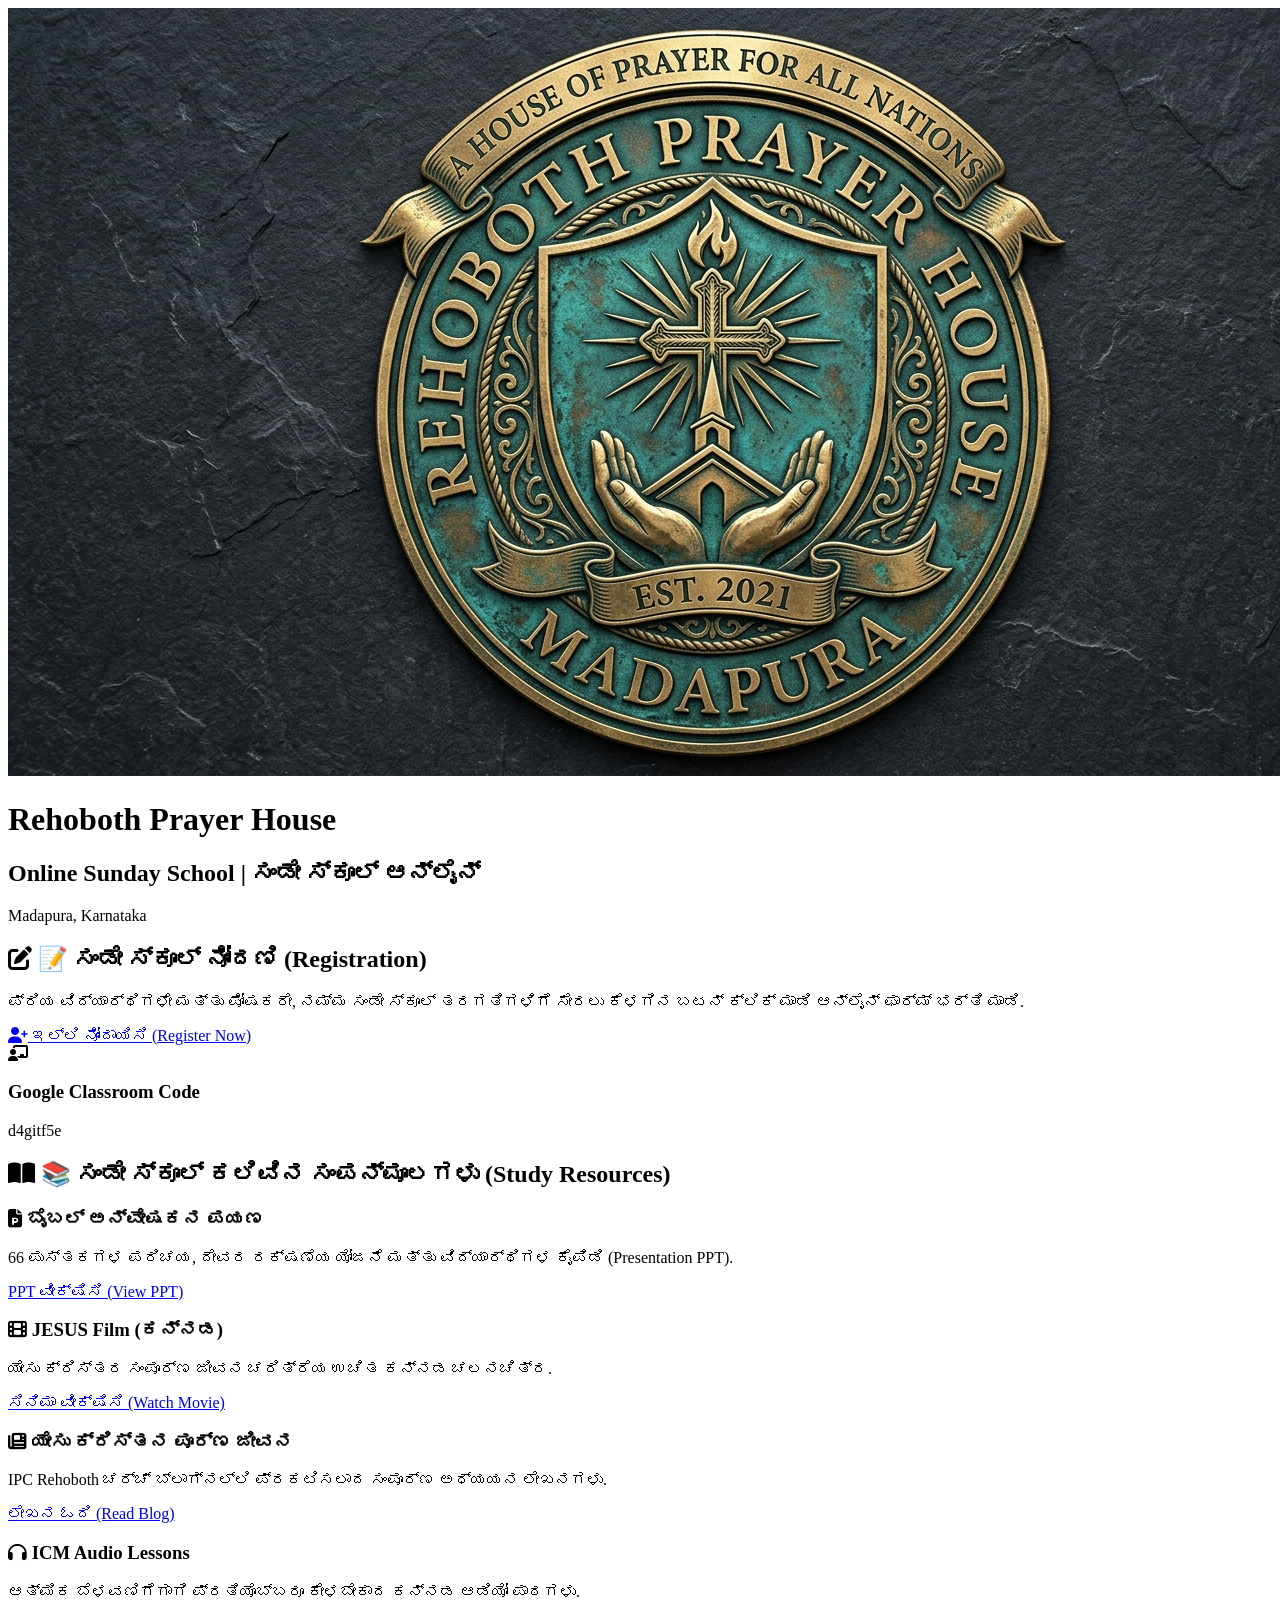
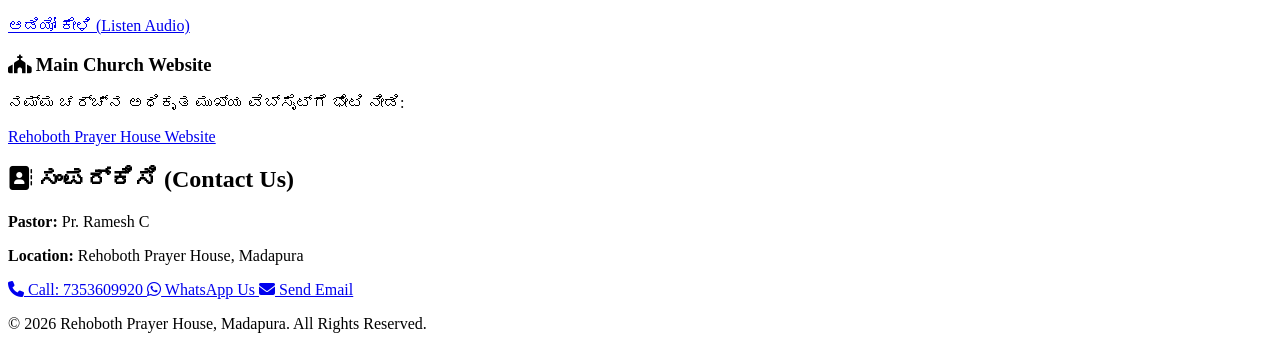
==== index.html @ e49b6c59 "Add initial HTML structure for Sunday School page" ====
<!DOCTYPE html>
<html lang="kn">
<head>
    <meta charset="UTF-8">
    <meta name="viewport" content="width=device-width, initial-scale=1.0">
    <title>Sunday School - Rehoboth Prayer House</title>
    <link rel="stylesheet" href="style.css">
    <link rel="stylesheet" href="https://cdnjs.cloudflare.com/ajax/libs/font-awesome/6.4.0/css/all.min.css">
</head>
<body>

    <header>
        <div class="header-container">
            <!-- Logo Section -->
            <img src="logo.jpg" alt="Rehoboth Prayer House Logo" class="church-logo">
            <div class="header-text">
                <h1>Rehoboth Prayer House</h1>
                <h2>Online Sunday School | ಸಂಡೇ ಸ್ಕೂಲ್ ಆನ್‌ಲೈನ್</h2>
                <p>Madapura, Karnataka</p>
            </div>
        </div>
    </header>

    <div class="container">
        <!-- Registration Banner -->
        <section class="card registration-card">
            <h2><i class="fa-solid fa-pen-to-square"></i> 📝 ಸಂಡೇ ಸ್ಕೂಲ್ ನೋಂದಣಿ (Registration)</h2>
            <p>ಪ್ರಿಯ ವಿದ್ಯಾರ್ಥಿಗಳೇ ಮತ್ತು ಪೋಷಕರೇ, ನಮ್ಮ ಸಂಡೇ ಸ್ಕೂಲ್ ತರಗತಿಗಳಿಗೆ ಸೇರಲು ಕೆಳಗಿನ ಬಟನ್ ಕ್ಲಿಕ್ ಮಾಡಿ ಆನ್‌ಲೈನ್ ಫಾರ್ಮ್ ಭರ್ತಿ ಮಾಡಿ.</p>
            <a href="https://docs.google.com/forms/d/e/1FAIpQLSd1QuwCNY2MF_fFms0u-FgnDulqkdijVAHPLi20Cj7-AmVXNw/viewform" target="_blank" class="btn btn-register">
                <i class="fa-solid fa-user-plus"></i> ಇಲ್ಲಿ ನೋಂದಾಯಿಸಿ (Register Now)
            </a>
        </section>

        <!-- Google Classroom Highlight -->
        <div class="classroom-box">
            <i class="fa-solid fa-chalkboard-user"></i>
            <div>
                <h3>Google Classroom Code</h3>
                <span class="code-badge">d4gitf5e</span>
            </div>
        </div>

        <!-- Resources Section -->
        <section class="card">
            <h2><i class="fa-solid fa-book-open"></i> 📚 ಸಂಡೇ ಸ್ಕೂಲ್ ಕಲಿವಿನ ಸಂಪನ್ಮೂಲಗಳು (Study Resources)</h2>
            
            <div class="grid">
                <!-- Resource 1 -->
                <div class="resource-card">
                    <h3><i class="fa-solid fa-file-powerpoint"></i> ಬೈಬಲ್ ಅನ್ವೇಷಕನ ಪಯಣ</h3>
                    <p>66 ಪುಸ್ತಕಗಳ ಪರಿಚಯ, ದೇವರ ರಕ್ಷಣೆಯ ಯೋಜನೆ ಮತ್ತು ವಿದ್ಯಾರ್ಥಿಗಳ ಕೈಪಿಡಿ (Presentation PPT).</p>
                    <a href="https://docs.google.com/presentation/d/10JPGheegR0k18oVA-0c4EwrY0awJ6tVS/edit?slide=id.p1#slide=id.p1" target="_blank" class="btn btn-link">
                        PPT ವೀಕ್ಷಿಸಿ (View PPT)
                    </a>
                </div>

                <!-- Resource 2 -->
                <div class="resource-card">
                    <h3><i class="fa-solid fa-film"></i> JESUS Film (ಕನ್ನಡ)</h3>
                    <p>ಯೇಸು ಕ್ರಿಸ್ತರ ಸಂಪೂರ್ಣ ಜೀವನ ಚರಿತ್ರೆಯ ಉಚಿತ ಕನ್ನಡ ಚಲನಚಿತ್ರ.</p>
                    <a href="https://www.jesusfilm.org/watch/jesus.html/kannada.html" target="_blank" class="btn btn-link">
                        ಸಿನಿಮಾ ವೀಕ್ಷಿಸಿ (Watch Movie)
                    </a>
                </div>

                <!-- Resource 3 -->
                <div class="resource-card">
                    <h3><i class="fa-solid fa-newspaper"></i> ಯೇಸು ಕ್ರಿಸ್ತನ ಪೂರ್ಣ ಜೀವನ</h3>
                    <p>IPC Rehoboth ಚರ್ಚ್ ಬ್ಲಾಗ್‌ನಲ್ಲಿ ಪ್ರಕಟಿಸಲಾದ ಸಂಪೂರ್ಣ ಅಧ್ಯಯನ ಲೇಖನಗಳು.</p>
                    <a href="https://ipcrehobothmadapura.blogspot.com/2026/08/blog-post.html" target="_blank" class="btn btn-link">
                        ಲೇಖನ ಓದಿ (Read Blog)
                    </a>
                </div>

                <!-- Resource 4 -->
                <div class="resource-card">
                    <h3><i class="fa-solid fa-headphones"></i> ICM Audio Lessons</h3>
                    <p>ಆತ್ಮಿಕ ಬೆಳವಣಿಗೆಗಾಗಿ ಪ್ರತಿಯೊಬ್ಬರೂ ಕೇಳಬೇಕಾದ ಕನ್ನಡ ಆಡಿಯೋ ಪಾಠಗಳು.</p>
                    <a href="https://foundations.icm.org/kannada-audio-lessons/" target="_blank" class="btn btn-link">
                        ಆಡಿಯೋ ಕೇಳಿ (Listen Audio)
                    </a>
                </div>
            </div>
        </section>

        <!-- Main Church Website Link Section -->
        <section class="card text-center">
            <h3><i class="fa-solid fa-church"></i> Main Church Website</h3>
            <p>ನಮ್ಮ ಚರ್ಚ್‌ನ ಅಧಿಕೃತ ಮುಖ್ಯ ವೆಬ್‌ಸೈಟ್‌ಗೆ ಭೇಟಿ ನೀಡಿ:</p>
            <a href="https://rehobothph.github.io/rehoboth-prayer-house/" target="_blank" class="btn btn-church">
                Rehoboth Prayer House Website
            </a>
        </section>

        <!-- Contact Section -->
        <section class="card contact-card">
            <h2><i class="fa-solid fa-address-book"></i> ಸಂಪರ್ಕಿಸಿ (Contact Us)</h2>
            <p><strong>Pastor:</strong> Pr. Ramesh C</p>
            <p><strong>Location:</strong> Rehoboth Prayer House, Madapura</p>
            
            <div class="contact-buttons">
                <a href="tel:+917353609920" class="btn btn-contact call-btn">
                    <i class="fa-solid fa-phone"></i> Call: 7353609920
                </a>
                <a href="https://wa.me/917353609920" target="_blank" class="btn btn-contact wa-btn">
                    <i class="fa-brands fa-whatsapp"></i> WhatsApp Us
                </a>
                <a href="mailto:rehobothprayerhouseofficial@gmail.com" class="btn btn-contact email-btn">
                    <i class="fa-solid fa-envelope"></i> Send Email
                </a>
            </div>
        </section>
    </div>

    <footer>
        <p>&copy; 2026 Rehoboth Prayer House, Madapura. All Rights Reserved.</p>
    </footer>

</body>
</html>
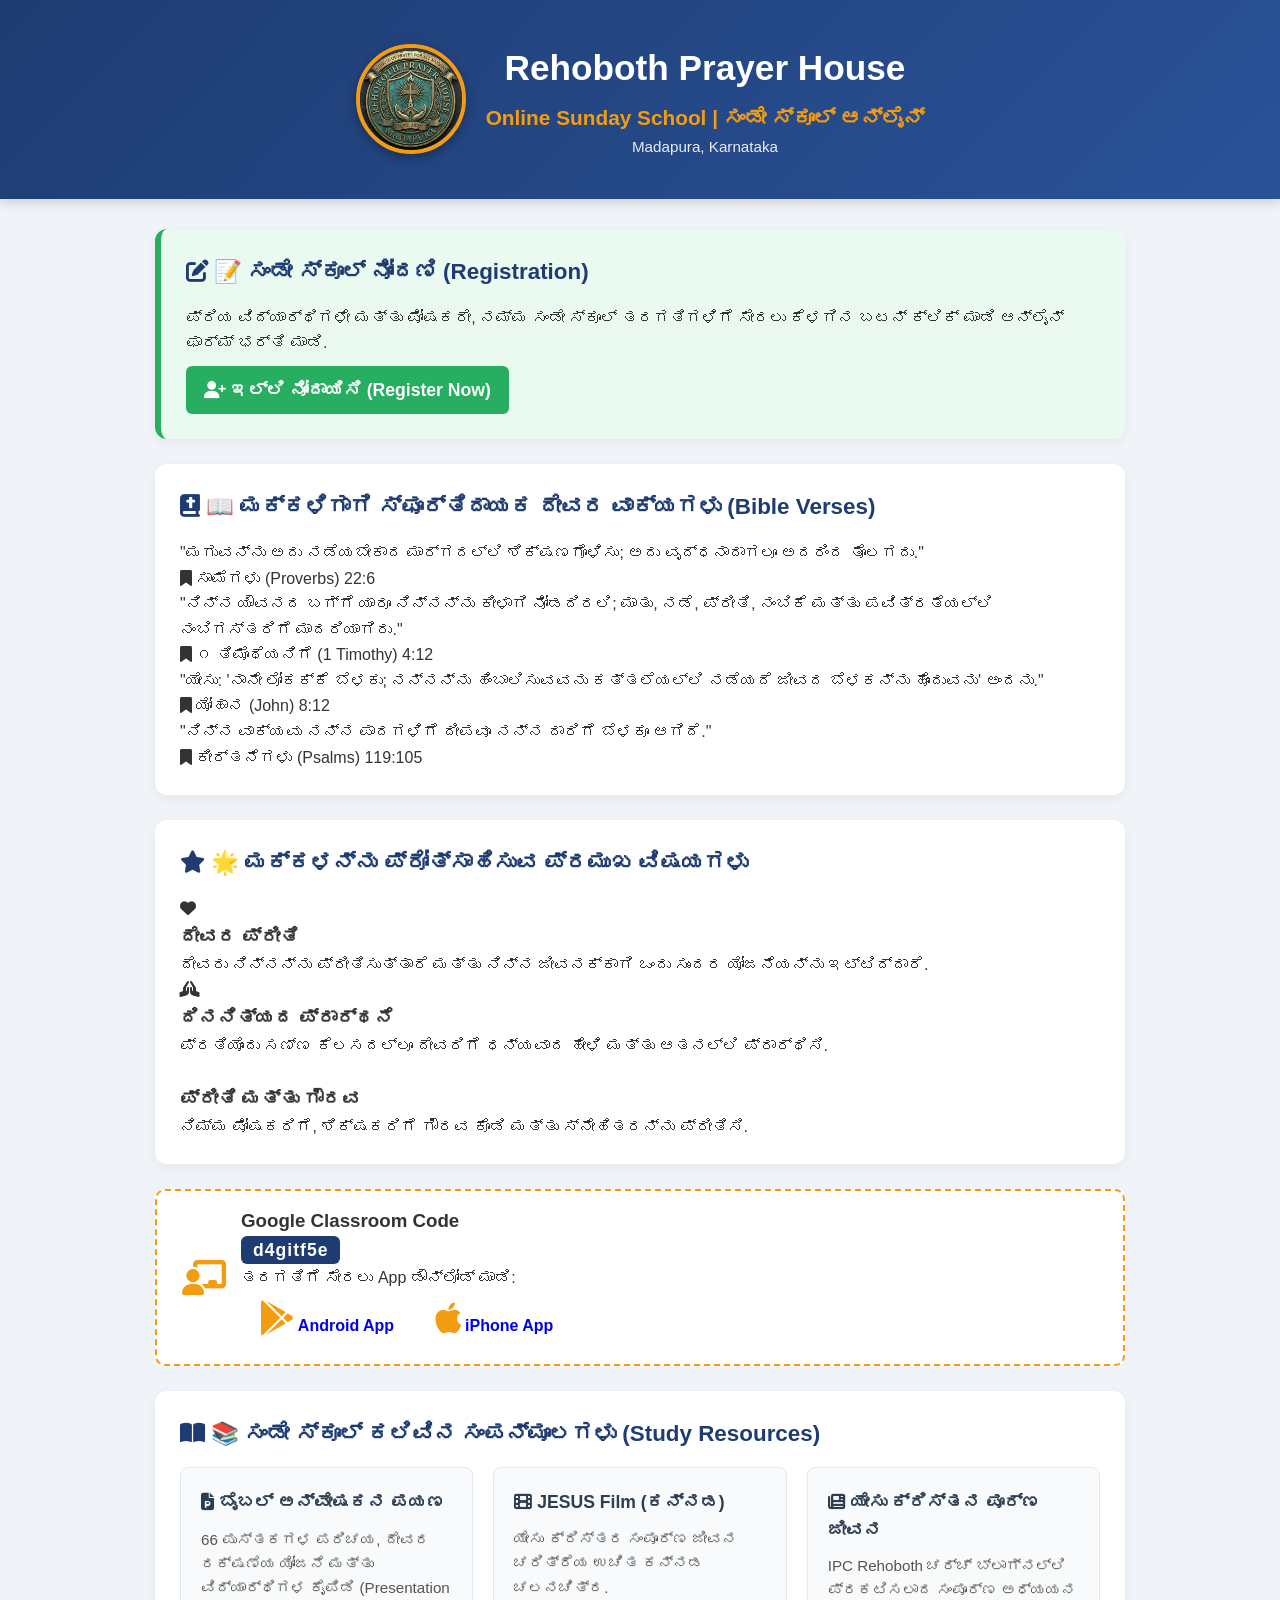
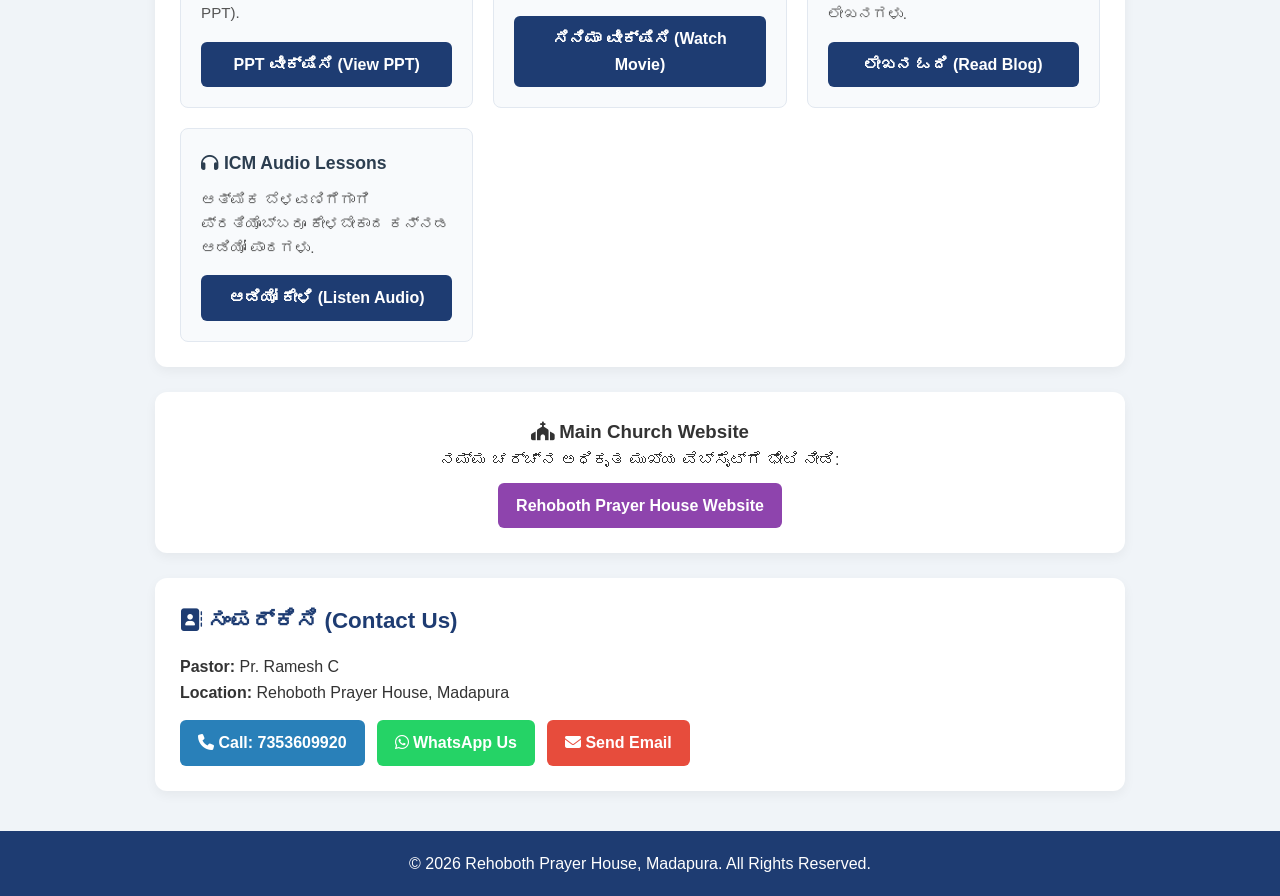
==== commit ad80ab00: "update" ====
--- a/index.html
+++ b/index.html
@@ -11,7 +11,6 @@
 
     <header>
         <div class="header-container">
-            <!-- Logo Section -->
             <img src="logo.jpg" alt="Rehoboth Prayer House Logo" class="church-logo">
             <div class="header-text">
                 <h1>Rehoboth Prayer House</h1>
@@ -22,7 +21,6 @@
     </header>
 
     <div class="container">
-        <!-- Registration Banner -->
         <section class="card registration-card">
             <h2><i class="fa-solid fa-pen-to-square"></i> 📝 ಸಂಡೇ ಸ್ಕೂಲ್ ನೋಂದಣಿ (Registration)</h2>
             <p>ಪ್ರಿಯ ವಿದ್ಯಾರ್ಥಿಗಳೇ ಮತ್ತು ಪೋಷಕರೇ, ನಮ್ಮ ಸಂಡೇ ಸ್ಕೂಲ್ ತರಗತಿಗಳಿಗೆ ಸೇರಲು ಕೆಳಗಿನ ಬಟನ್ ಕ್ಲಿಕ್ ಮಾಡಿ ಆನ್‌ಲೈನ್ ಫಾರ್ಮ್ ಭರ್ತಿ ಮಾಡಿ.</p>
@@ -31,21 +29,72 @@
             </a>
         </section>
 
-        <!-- Google Classroom Highlight -->
+        <section class="card verses-card">
+            <h2><i class="fa-solid fa-book-bible"></i> 📖 ಮಕ್ಕಳಿಗಾಗಿ ಸ್ಫೂರ್ತಿದಾಯಕ ದೇವರ ವಾಕ್ಯಗಳು (Bible Verses)</h2>
+            
+            <div class="verse-box">
+                <p class="verse-text">"ಮಗುವನ್ನು ಅದು ನಡೆಯಬೇಕಾದ ಮಾರ್ಗದಲ್ಲಿ ಶಿಕ್ಷಣಗೊಳಿಸು; ಅದು ವೃದ್ಧನಾದಾಗಲೂ ಅದರಿಂದ ತೊಲಗದು."</p>
+                <span class="verse-ref"><i class="fa-solid fa-bookmark"></i> ಸಾಮೆಗಳು (Proverbs) 22:6</span>
+            </div>
+
+            <div class="verse-box">
+                <p class="verse-text">"ನಿನ್ನ ಯೌವನದ ಬಗ್ಗೆ ಯಾರೂ ನಿನ್ನನ್ನು ಕೀಳಾಗಿ ನೋಡದಿರಲಿ; ಮಾತು, ನಡೆ, ಪ್ರೀತಿ, ನಂಬಿಕೆ ಮತ್ತು ಪವಿತ್ರತೆಯಲ್ಲಿ ನಂಬಿಗಸ್ತರಿಗೆ ಮಾದರಿಯಾಗಿರು."</p>
+                <span class="verse-ref"><i class="fa-solid fa-bookmark"></i> ೧ ತಿಮೊಥೆಯನಿಗೆ (1 Timothy) 4:12</span>
+            </div>
+
+            <div class="verse-box">
+                <p class="verse-text">"ಯೇಸು: 'ನಾನೇ ಲೋಕಕ್ಕೆ ಬೆಳಕು; ನನ್ನನ್ನು ಹಿಂಬಾಲಿಸುವವನು ಕತ್ತಲೆಯಲ್ಲಿ ನಡೆಯದೆ ಜೀವದ ಬೆಳಕನ್ನು ಹೊಂದುವನು' ಅಂದನು."</p>
+                <span class="verse-ref"><i class="fa-solid fa-bookmark"></i> ಯೋಹಾನ (John) 8:12</span>
+            </div>
+
+            <div class="verse-box">
+                <p class="verse-text">"ನಿನ್ನ ವಾಕ್ಯವು ನನ್ನ ಪಾದಗಳಿಗೆ ದೀಪವೂ ನನ್ನ ದಾರಿಗೆ ಬೆಳಕೂ ಆಗಿದೆ."</p>
+                <span class="verse-ref"><i class="fa-solid fa-bookmark"></i> ಕೀರ್ತನೆಗಳು (Psalms) 119:105</span>
+            </div>
+        </section>
+
+        <section class="card encouragement-card">
+            <h2><i class="fa-solid fa-star"></i> 🌟 ಮಕ್ಕಳನ್ನು ಪ್ರೋತ್ಸಾಹಿಸುವ ಪ್ರಮುಖ ವಿಷಯಗಳು</h2>
+            <div class="encouragement-grid">
+                <div class="enc-item">
+                    <i class="fa-solid fa-heart enc-icon"></i>
+                    <h3>ದೇವರ ಪ್ರೀತಿ</h3>
+                    <p>ದೇವರು ನಿನ್ನನ್ನು ಪ್ರೀತಿಸುತ್ತಾರೆ ಮತ್ತು ನಿನ್ನ ಜೀವನಕ್ಕಾಗಿ ಒಂದು ಸುಂದರ ಯೋಜನೆಯನ್ನು ಇಟ್ಟಿದ್ದಾರೆ.</p>
+                </div>
+                <div class="enc-item">
+                    <i class="fa-solid fa-hands-praying enc-icon"></i>
+                    <h3>ದಿನನಿತ್ಯದ ಪ್ರಾರ್ಥನೆ</h3>
+                    <p>ಪ್ರತಿಯೊಂದು ಸಣ್ಣ ಕೆಲಸದಲ್ಲೂ ದೇವರಿಗೆ ಧನ್ಯವಾದ ಹೇಳಿ ಮತ್ತು ಆತನಲ್ಲಿ ಪ್ರಾರ್ಥಿಸಿ.</p>
+                </div>
+                <div class="enc-item">
+                    <i class="fa-solid fa-people-respect enc-icon"></i>
+                    <h3>ಪ್ರೀತಿ ಮತ್ತು ಗೌರವ</h3>
+                    <p>ನಿಮ್ಮ ಪೋಷಕರಿಗೆ, ಶಿಕ್ಷಕರಿಗೆ ಗೌರವ ಕೊಡಿ ಮತ್ತು ಸ್ನೇಹಿತರನ್ನು ಪ್ರೀತಿಸಿ.</p>
+                </div>
+            </div>
+        </section>
+
         <div class="classroom-box">
-            <i class="fa-solid fa-chalkboard-user"></i>
-            <div>
+            <i class="fa-solid fa-chalkboard-user classroom-icon"></i>
+            <div class="classroom-details">
                 <h3>Google Classroom Code</h3>
                 <span class="code-badge">d4gitf5e</span>
+                <p class="app-download-text">ತರಗತಿಗೆ ಸೇರಲು App ಡೌನ್‌ಲೋಡ್ ಮಾಡಿ:</p>
+                <div class="app-buttons">
+                    <a href="https://play.google.com/store/apps/details?id=com.google.android.apps.classroom" target="_blank" class="btn btn-app android">
+                        <i class="fa-brands fa-google-play"></i> Android App
+                    </a>
+                    <a href="https://apps.apple.com/us/app/google-classroom/id924620788" target="_blank" class="btn btn-app ios">
+                        <i class="fa-brands fa-apple"></i> iPhone App
+                    </a>
+                </div>
             </div>
         </div>
 
-        <!-- Resources Section -->
         <section class="card">
             <h2><i class="fa-solid fa-book-open"></i> 📚 ಸಂಡೇ ಸ್ಕೂಲ್ ಕಲಿವಿನ ಸಂಪನ್ಮೂಲಗಳು (Study Resources)</h2>
             
             <div class="grid">
-                <!-- Resource 1 -->
                 <div class="resource-card">
                     <h3><i class="fa-solid fa-file-powerpoint"></i> ಬೈಬಲ್ ಅನ್ವೇಷಕನ ಪಯಣ</h3>
                     <p>66 ಪುಸ್ತಕಗಳ ಪರಿಚಯ, ದೇವರ ರಕ್ಷಣೆಯ ಯೋಜನೆ ಮತ್ತು ವಿದ್ಯಾರ್ಥಿಗಳ ಕೈಪಿಡಿ (Presentation PPT).</p>
@@ -54,7 +103,6 @@
                     </a>
                 </div>
 
-                <!-- Resource 2 -->
                 <div class="resource-card">
                     <h3><i class="fa-solid fa-film"></i> JESUS Film (ಕನ್ನಡ)</h3>
                     <p>ಯೇಸು ಕ್ರಿಸ್ತರ ಸಂಪೂರ್ಣ ಜೀವನ ಚರಿತ್ರೆಯ ಉಚಿತ ಕನ್ನಡ ಚಲನಚಿತ್ರ.</p>
@@ -63,7 +111,6 @@
                     </a>
                 </div>
 
-                <!-- Resource 3 -->
                 <div class="resource-card">
                     <h3><i class="fa-solid fa-newspaper"></i> ಯೇಸು ಕ್ರಿಸ್ತನ ಪೂರ್ಣ ಜೀವನ</h3>
                     <p>IPC Rehoboth ಚರ್ಚ್ ಬ್ಲಾಗ್‌ನಲ್ಲಿ ಪ್ರಕಟಿಸಲಾದ ಸಂಪೂರ್ಣ ಅಧ್ಯಯನ ಲೇಖನಗಳು.</p>
@@ -72,7 +119,6 @@
                     </a>
                 </div>
 
-                <!-- Resource 4 -->
                 <div class="resource-card">
                     <h3><i class="fa-solid fa-headphones"></i> ICM Audio Lessons</h3>
                     <p>ಆತ್ಮಿಕ ಬೆಳವಣಿಗೆಗಾಗಿ ಪ್ರತಿಯೊಬ್ಬರೂ ಕೇಳಬೇಕಾದ ಕನ್ನಡ ಆಡಿಯೋ ಪಾಠಗಳು.</p>
@@ -83,7 +129,6 @@
             </div>
         </section>
 
-        <!-- Main Church Website Link Section -->
         <section class="card text-center">
             <h3><i class="fa-solid fa-church"></i> Main Church Website</h3>
             <p>ನಮ್ಮ ಚರ್ಚ್‌ನ ಅಧಿಕೃತ ಮುಖ್ಯ ವೆಬ್‌ಸೈಟ್‌ಗೆ ಭೇಟಿ ನೀಡಿ:</p>
@@ -92,7 +137,6 @@
             </a>
         </section>
 
-        <!-- Contact Section -->
         <section class="card contact-card">
             <h2><i class="fa-solid fa-address-book"></i> ಸಂಪರ್ಕಿಸಿ (Contact Us)</h2>
             <p><strong>Pastor:</strong> Pr. Ramesh C</p>
--- a/style.css
+++ b/style.css
@@ -0,0 +1,215 @@
+* {
+    margin: 0;
+    padding: 0;
+    box-sizing: border-box;
+    font-family: 'Segoe UI', Tahoma, Geneva, Verdana, sans-serif;
+}
+
+body {
+    background-color: #f0f4f8;
+    color: #333;
+    line-height: 1.6;
+}
+
+/* Header & Logo Design */
+header {
+    background: linear-gradient(135deg, #1e3c72 0%, #2a5298 100%);
+    color: white;
+    padding: 2.5rem 1rem;
+    box-shadow: 0 4px 10px rgba(0,0,0,0.15);
+}
+
+.header-container {
+    max-width: 1000px;
+    margin: 0 auto;
+    display: flex;
+    align-items: center;
+    justify-content: center;
+    gap: 20px;
+    flex-wrap: wrap;
+    text-align: center;
+}
+
+.church-logo {
+    width: 110px;
+    height: 110px;
+    border-radius: 50%;
+    border: 4px solid #f39c12;
+    box-shadow: 0 4px 12px rgba(0,0,0,0.3);
+    object-fit: cover;
+    background-color: #fff;
+}
+
+.header-text h1 {
+    font-size: 2.2rem;
+    font-weight: 700;
+}
+
+.header-text h2 {
+    font-size: 1.3rem;
+    color: #f39c12;
+    margin-top: 5px;
+}
+
+.header-text p {
+    font-size: 0.95rem;
+    opacity: 0.9;
+}
+
+/* Container & Cards */
+.container {
+    max-width: 1000px;
+    margin: 30px auto;
+    padding: 0 15px;
+}
+
+.card {
+    background: white;
+    padding: 25px;
+    margin-bottom: 25px;
+    border-radius: 12px;
+    box-shadow: 0 4px 12px rgba(0,0,0,0.05);
+}
+
+.card h2 {
+    color: #1e3c72;
+    margin-bottom: 15px;
+    font-size: 1.4rem;
+}
+
+/* Registration Banner Card */
+.registration-card {
+    border-left: 6px solid #27ae60;
+    background: #eafaf1;
+}
+
+/* Google Classroom Box */
+.classroom-box {
+    background: #ffffff;
+    border: 2px dashed #f39c12;
+    padding: 15px 25px;
+    border-radius: 10px;
+    display: flex;
+    align-items: center;
+    gap: 15px;
+    margin-bottom: 25px;
+}
+
+.classroom-box i {
+    font-size: 2.2rem;
+    color: #f39c12;
+}
+
+.code-badge {
+    background: #1e3c72;
+    color: #fff;
+    padding: 4px 12px;
+    border-radius: 6px;
+    font-weight: bold;
+    font-size: 1.1rem;
+    letter-spacing: 1px;
+}
+
+/* Resources Grid */
+.grid {
+    display: grid;
+    grid-template-columns: repeat(auto-fit, minmax(280px, 1fr));
+    gap: 20px;
+    margin-top: 15px;
+}
+
+.resource-card {
+    background: #f8fafc;
+    border: 1px solid #e2e8f0;
+    border-radius: 8px;
+    padding: 20px;
+    display: flex;
+    flex-direction: column;
+    justify-content: space-between;
+}
+
+.resource-card h3 {
+    color: #2c3e50;
+    font-size: 1.1rem;
+    margin-bottom: 10px;
+}
+
+.resource-card p {
+    font-size: 0.95rem;
+    color: #555;
+    margin-bottom: 15px;
+}
+
+/* Buttons */
+.btn {
+    display: inline-block;
+    padding: 10px 18px;
+    border-radius: 6px;
+    text-decoration: none;
+    font-weight: 600;
+    text-align: center;
+    transition: all 0.3s ease;
+}
+
+.btn-register {
+    background-color: #27ae60;
+    color: white;
+    font-size: 1.1rem;
+    margin-top: 10px;
+}
+
+.btn-register:hover {
+    background-color: #219150;
+}
+
+.btn-link {
+    background-color: #1e3c72;
+    color: white;
+}
+
+.btn-link:hover {
+    background-color: #f39c12;
+}
+
+.btn-church {
+    background-color: #8e44ad;
+    color: white;
+    margin-top: 10px;
+}
+
+.btn-church:hover {
+    background-color: #732d91;
+}
+
+/* Contact Section */
+.contact-buttons {
+    display: flex;
+    flex-wrap: wrap;
+    gap: 12px;
+    margin-top: 15px;
+}
+
+.btn-contact {
+    color: white;
+}
+
+.call-btn { background-color: #2980b9; }
+.wa-btn { background-color: #25d366; }
+.email-btn { background-color: #e74c3c; }
+
+.btn-contact:hover {
+    opacity: 0.9;
+}
+
+.text-center {
+    text-align: center;
+}
+
+/* Footer */
+footer {
+    text-align: center;
+    padding: 20px;
+    background-color: #1e3c72;
+    color: white;
+    margin-top: 40px;
+}
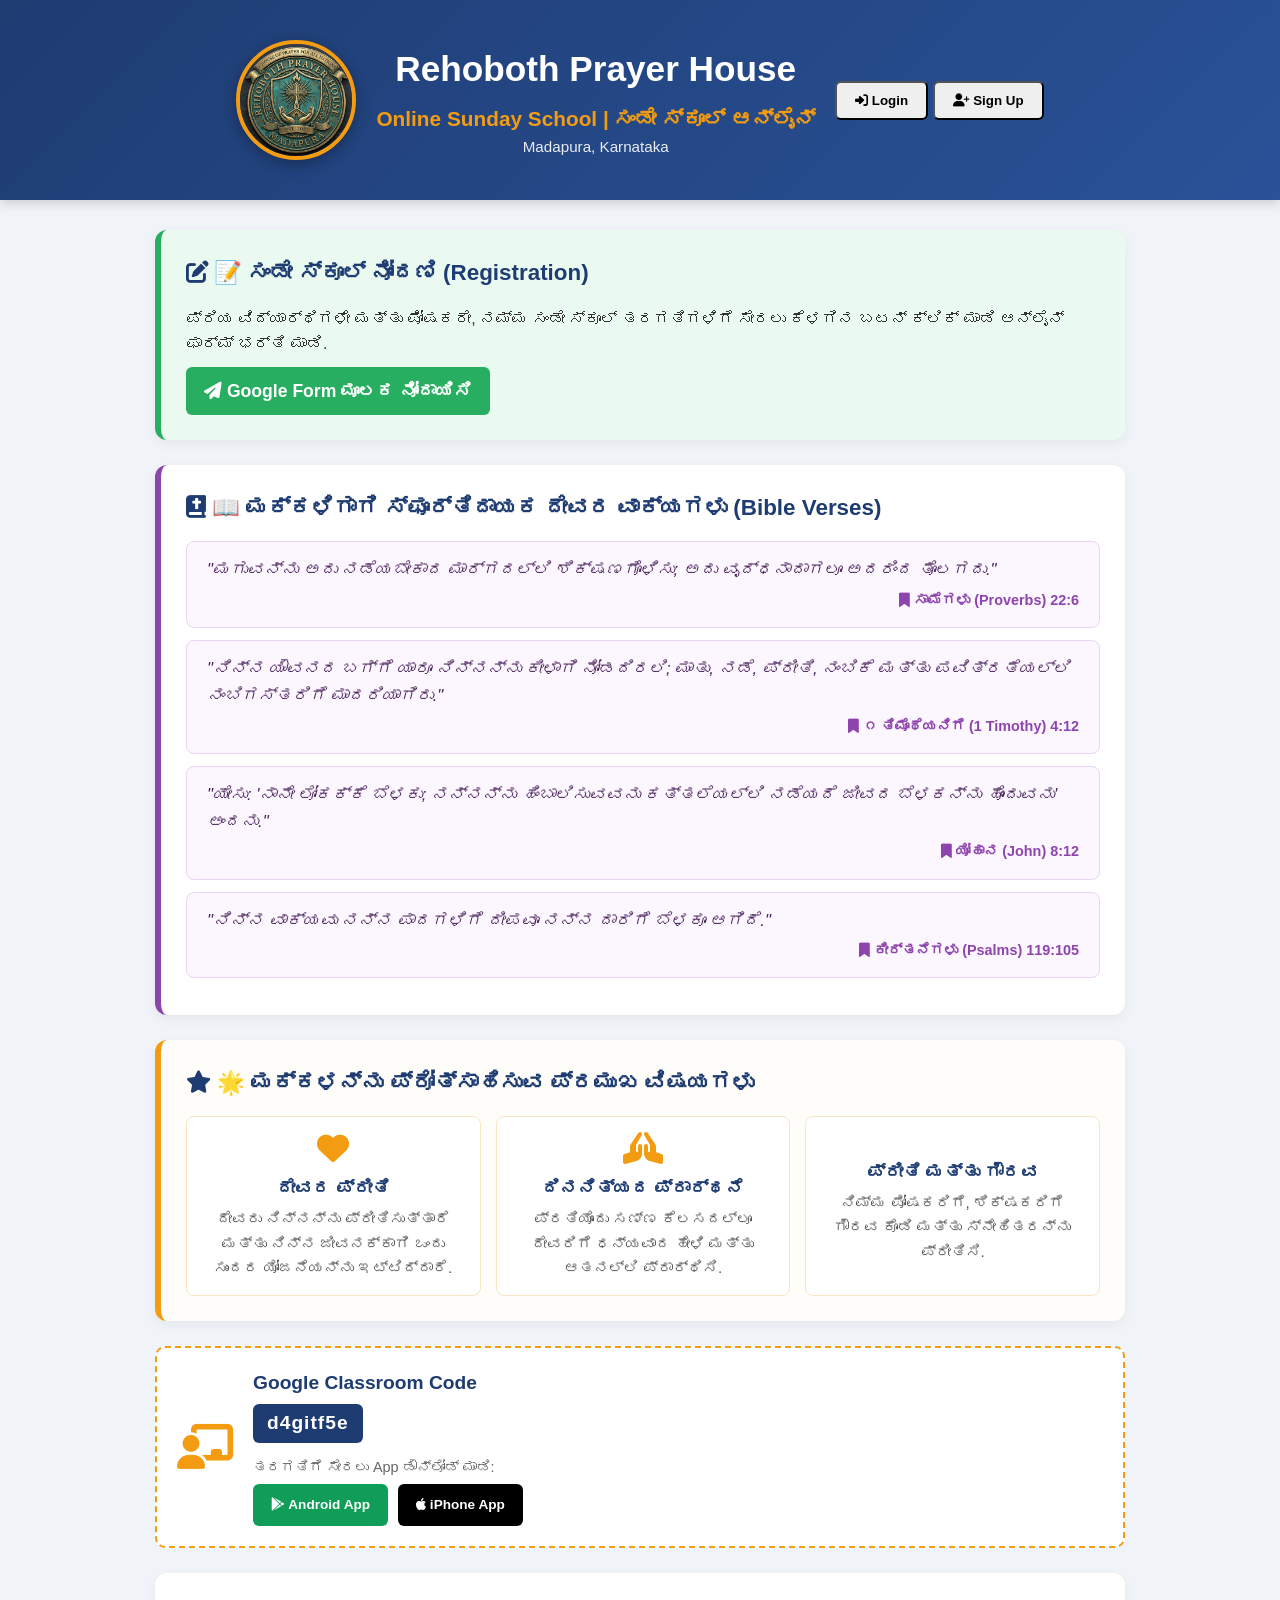
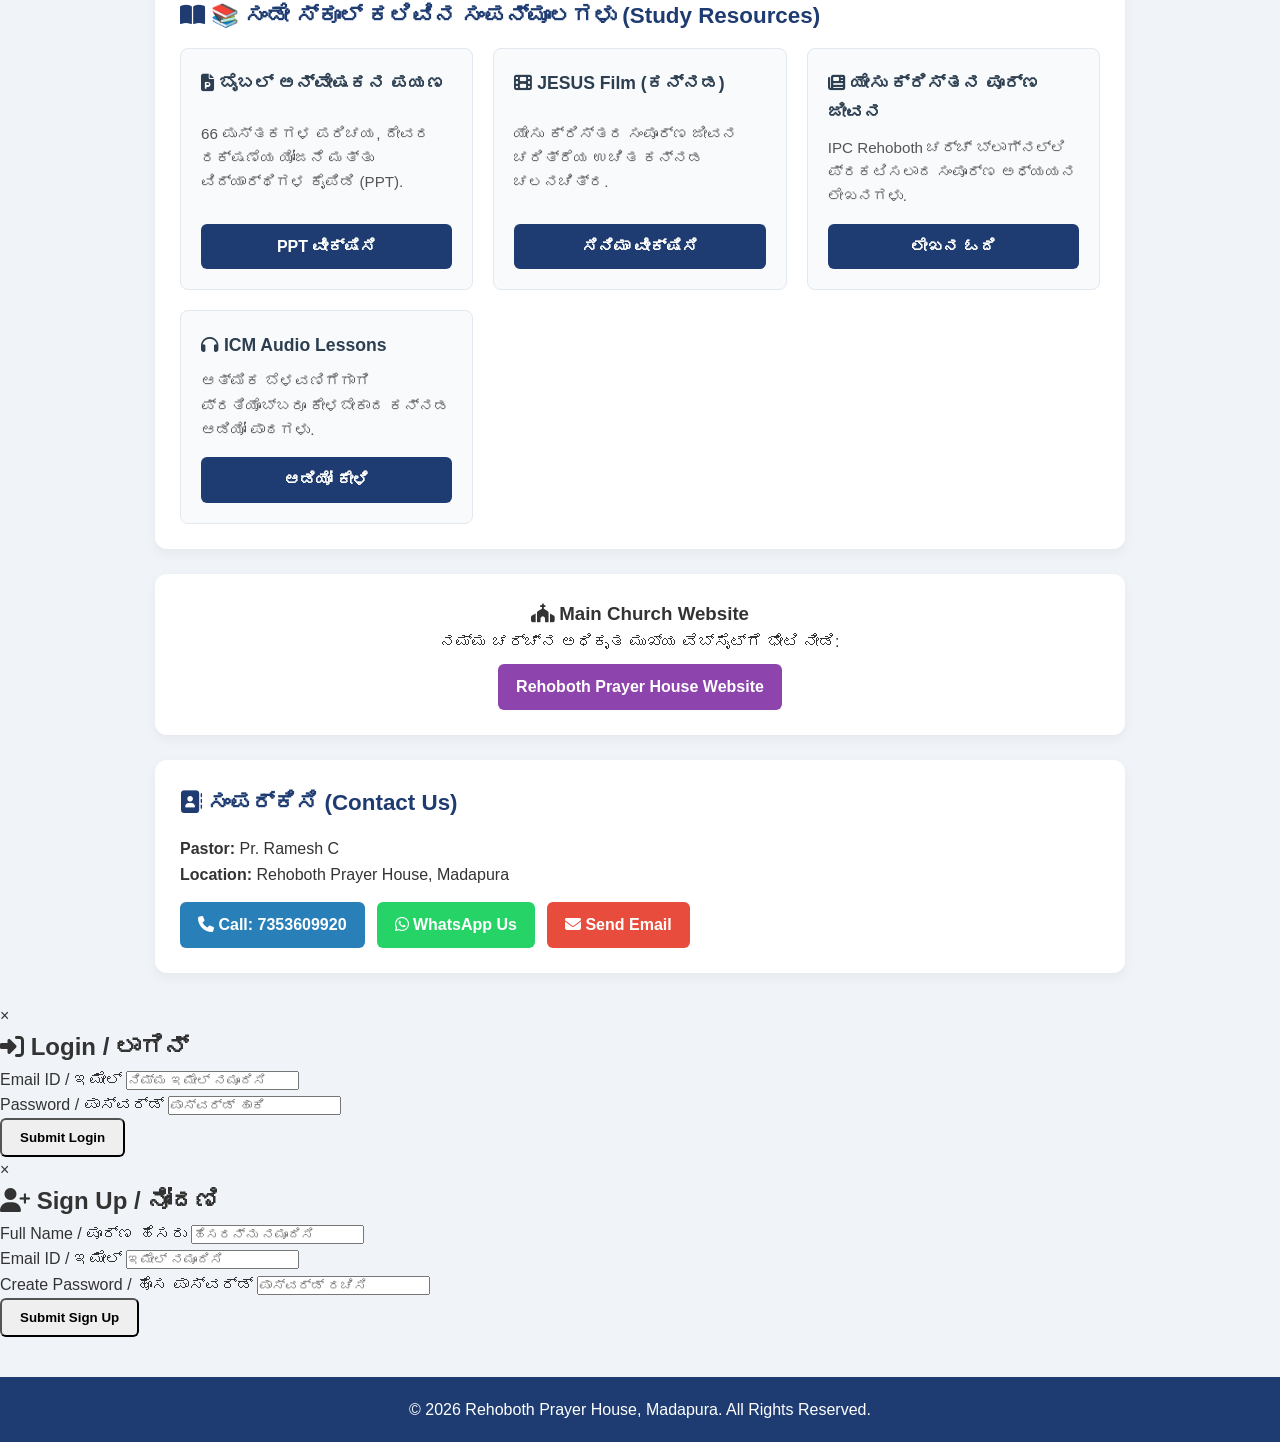
==== commit 2cdc60a3: "update" ====
--- a/index.html
+++ b/index.html
@@ -17,18 +17,25 @@
                 <h2>Online Sunday School | ಸಂಡೇ ಸ್ಕೂಲ್ ಆನ್‌ಲೈನ್</h2>
                 <p>Madapura, Karnataka</p>
             </div>
+            <!-- Auth Buttons -->
+            <div class="auth-buttons">
+                <button class="btn btn-login" onclick="openModal('loginModal')"><i class="fa-solid fa-right-to-bracket"></i> Login</button>
+                <button class="btn btn-signup" onclick="openModal('signupModal')"><i class="fa-solid fa-user-plus"></i> Sign Up</button>
+            </div>
         </div>
     </header>
 
     <div class="container">
+        <!-- Registration Banner -->
         <section class="card registration-card">
             <h2><i class="fa-solid fa-pen-to-square"></i> 📝 ಸಂಡೇ ಸ್ಕೂಲ್ ನೋಂದಣಿ (Registration)</h2>
             <p>ಪ್ರಿಯ ವಿದ್ಯಾರ್ಥಿಗಳೇ ಮತ್ತು ಪೋಷಕರೇ, ನಮ್ಮ ಸಂಡೇ ಸ್ಕೂಲ್ ತರಗತಿಗಳಿಗೆ ಸೇರಲು ಕೆಳಗಿನ ಬಟನ್ ಕ್ಲಿಕ್ ಮಾಡಿ ಆನ್‌ಲೈನ್ ಫಾರ್ಮ್ ಭರ್ತಿ ಮಾಡಿ.</p>
             <a href="https://docs.google.com/forms/d/e/1FAIpQLSd1QuwCNY2MF_fFms0u-FgnDulqkdijVAHPLi20Cj7-AmVXNw/viewform" target="_blank" class="btn btn-register">
-                <i class="fa-solid fa-user-plus"></i> ಇಲ್ಲಿ ನೋಂದಾಯಿಸಿ (Register Now)
+                <i class="fa-solid fa-paper-plane"></i> Google Form ಮೂಲಕ ನೋಂದಾಯಿಸಿ
             </a>
         </section>
 
+        <!-- Bible Verses Section for Kids -->
         <section class="card verses-card">
             <h2><i class="fa-solid fa-book-bible"></i> 📖 ಮಕ್ಕಳಿಗಾಗಿ ಸ್ಫೂರ್ತಿದಾಯಕ ದೇವರ ವಾಕ್ಯಗಳು (Bible Verses)</h2>
             
@@ -53,6 +60,7 @@
             </div>
         </section>
 
+        <!-- Encouraging Words Section -->
         <section class="card encouragement-card">
             <h2><i class="fa-solid fa-star"></i> 🌟 ಮಕ್ಕಳನ್ನು ಪ್ರೋತ್ಸಾಹಿಸುವ ಪ್ರಮುಖ ವಿಷಯಗಳು</h2>
             <div class="encouragement-grid">
@@ -74,6 +82,7 @@
             </div>
         </section>
 
+        <!-- Google Classroom Box -->
         <div class="classroom-box">
             <i class="fa-solid fa-chalkboard-user classroom-icon"></i>
             <div class="classroom-details">
@@ -91,44 +100,34 @@
             </div>
         </div>
 
+        <!-- Resources Section -->
         <section class="card">
             <h2><i class="fa-solid fa-book-open"></i> 📚 ಸಂಡೇ ಸ್ಕೂಲ್ ಕಲಿವಿನ ಸಂಪನ್ಮೂಲಗಳು (Study Resources)</h2>
-            
             <div class="grid">
                 <div class="resource-card">
                     <h3><i class="fa-solid fa-file-powerpoint"></i> ಬೈಬಲ್ ಅನ್ವೇಷಕನ ಪಯಣ</h3>
-                    <p>66 ಪುಸ್ತಕಗಳ ಪರಿಚಯ, ದೇವರ ರಕ್ಷಣೆಯ ಯೋಜನೆ ಮತ್ತು ವಿದ್ಯಾರ್ಥಿಗಳ ಕೈಪಿಡಿ (Presentation PPT).</p>
-                    <a href="https://docs.google.com/presentation/d/10JPGheegR0k18oVA-0c4EwrY0awJ6tVS/edit?slide=id.p1#slide=id.p1" target="_blank" class="btn btn-link">
-                        PPT ವೀಕ್ಷಿಸಿ (View PPT)
-                    </a>
-                </div>
-
+                    <p>66 ಪುಸ್ತಕಗಳ ಪರಿಚಯ, ದೇವರ ರಕ್ಷಣೆಯ ಯೋಜನೆ ಮತ್ತು ವಿದ್ಯಾರ್ಥಿಗಳ ಕೈಪಿಡಿ (PPT).</p>
+                    <a href="https://docs.google.com/presentation/d/10JPGheegR0k18oVA-0c4EwrY0awJ6tVS/edit?slide=id.p1#slide=id.p1" target="_blank" class="btn btn-link">PPT ವೀಕ್ಷಿಸಿ</a>
+                </div>
                 <div class="resource-card">
                     <h3><i class="fa-solid fa-film"></i> JESUS Film (ಕನ್ನಡ)</h3>
                     <p>ಯೇಸು ಕ್ರಿಸ್ತರ ಸಂಪೂರ್ಣ ಜೀವನ ಚರಿತ್ರೆಯ ಉಚಿತ ಕನ್ನಡ ಚಲನಚಿತ್ರ.</p>
-                    <a href="https://www.jesusfilm.org/watch/jesus.html/kannada.html" target="_blank" class="btn btn-link">
-                        ಸಿನಿಮಾ ವೀಕ್ಷಿಸಿ (Watch Movie)
-                    </a>
-                </div>
-
+                    <a href="https://www.jesusfilm.org/watch/jesus.html/kannada.html" target="_blank" class="btn btn-link">ಸಿನಿಮಾ ವೀಕ್ಷಿಸಿ</a>
+                </div>
                 <div class="resource-card">
                     <h3><i class="fa-solid fa-newspaper"></i> ಯೇಸು ಕ್ರಿಸ್ತನ ಪೂರ್ಣ ಜೀವನ</h3>
                     <p>IPC Rehoboth ಚರ್ಚ್ ಬ್ಲಾಗ್‌ನಲ್ಲಿ ಪ್ರಕಟಿಸಲಾದ ಸಂಪೂರ್ಣ ಅಧ್ಯಯನ ಲೇಖನಗಳು.</p>
-                    <a href="https://ipcrehobothmadapura.blogspot.com/2026/08/blog-post.html" target="_blank" class="btn btn-link">
-                        ಲೇಖನ ಓದಿ (Read Blog)
-                    </a>
-                </div>
-
+                    <a href="https://ipcrehobothmadapura.blogspot.com/2026/08/blog-post.html" target="_blank" class="btn btn-link">ಲೇಖನ ಓದಿ</a>
+                </div>
                 <div class="resource-card">
                     <h3><i class="fa-solid fa-headphones"></i> ICM Audio Lessons</h3>
                     <p>ಆತ್ಮಿಕ ಬೆಳವಣಿಗೆಗಾಗಿ ಪ್ರತಿಯೊಬ್ಬರೂ ಕೇಳಬೇಕಾದ ಕನ್ನಡ ಆಡಿಯೋ ಪಾಠಗಳು.</p>
-                    <a href="https://foundations.icm.org/kannada-audio-lessons/" target="_blank" class="btn btn-link">
-                        ಆಡಿಯೋ ಕೇಳಿ (Listen Audio)
-                    </a>
-                </div>
-            </div>
-        </section>
-
+                    <a href="https://foundations.icm.org/kannada-audio-lessons/" target="_blank" class="btn btn-link">ಆಡಿಯೋ ಕೇಳಿ</a>
+                </div>
+            </div>
+        </section>
+
+        <!-- Main Church Website Link -->
         <section class="card text-center">
             <h3><i class="fa-solid fa-church"></i> Main Church Website</h3>
             <p>ನಮ್ಮ ಚರ್ಚ್‌ನ ಅಧಿಕೃತ ಮುಖ್ಯ ವೆಬ್‌ಸೈಟ್‌ಗೆ ಭೇಟಿ ನೀಡಿ:</p>
@@ -137,28 +136,84 @@
             </a>
         </section>
 
+        <!-- Contact Section -->
         <section class="card contact-card">
             <h2><i class="fa-solid fa-address-book"></i> ಸಂಪರ್ಕಿಸಿ (Contact Us)</h2>
             <p><strong>Pastor:</strong> Pr. Ramesh C</p>
             <p><strong>Location:</strong> Rehoboth Prayer House, Madapura</p>
             
             <div class="contact-buttons">
-                <a href="tel:+917353609920" class="btn btn-contact call-btn">
-                    <i class="fa-solid fa-phone"></i> Call: 7353609920
-                </a>
-                <a href="https://wa.me/917353609920" target="_blank" class="btn btn-contact wa-btn">
-                    <i class="fa-brands fa-whatsapp"></i> WhatsApp Us
-                </a>
-                <a href="mailto:rehobothprayerhouseofficial@gmail.com" class="btn btn-contact email-btn">
-                    <i class="fa-solid fa-envelope"></i> Send Email
-                </a>
-            </div>
-        </section>
+                <a href="tel:+917353609920" class="btn btn-contact call-btn"><i class="fa-solid fa-phone"></i> Call: 7353609920</a>
+                <a href="https://wa.me/917353609920" target="_blank" class="btn btn-contact wa-btn"><i class="fa-brands fa-whatsapp"></i> WhatsApp Us</a>
+                <a href="mailto:rehobothprayerhouseofficial@gmail.com" class="btn btn-contact email-btn"><i class="fa-solid fa-envelope"></i> Send Email</a>
+            </div>
+        </section>
+    </div>
+
+    <!-- Login Modal -->
+    <div id="loginModal" class="modal">
+        <div class="modal-content">
+            <span class="close" onclick="closeModal('loginModal')">&times;</span>
+            <h2><i class="fa-solid fa-right-to-bracket"></i> Login / ಲಾಗಿನ್</h2>
+            <form onsubmit="handleAuth(event, 'Login')">
+                <div class="form-group">
+                    <label>Email ID / ಇಮೇಲ್</label>
+                    <input type="email" required placeholder="ನಿಮ್ಮ ಇಮೇಲ್ ನಮೂದಿಸಿ">
+                </div>
+                <div class="form-group">
+                    <label>Password / ಪಾಸ್‌ವರ್ಡ್</label>
+                    <input type="password" required placeholder="ಪಾಸ್‌ವರ್ಡ್ ಹಾಕಿ">
+                </div>
+                <button type="submit" class="btn btn-submit">Submit Login</button>
+            </form>
+        </div>
+    </div>
+
+    <!-- Sign Up Modal -->
+    <div id="signupModal" class="modal">
+        <div class="modal-content">
+            <span class="close" onclick="closeModal('signupModal')">&times;</span>
+            <h2><i class="fa-solid fa-user-plus"></i> Sign Up / ನೋಂದಣಿ</h2>
+            <form onsubmit="handleAuth(event, 'Sign Up')">
+                <div class="form-group">
+                    <label>Full Name / ಪೂರ್ಣ ಹೆಸರು</label>
+                    <input type="text" required placeholder="ಹೆಸರನ್ನು ನಮೂದಿಸಿ">
+                </div>
+                <div class="form-group">
+                    <label>Email ID / ಇಮೇಲ್</label>
+                    <input type="email" required placeholder="ಇಮೇಲ್ ನಮೂದಿಸಿ">
+                </div>
+                <div class="form-group">
+                    <label>Create Password / ಹೊಸ ಪಾಸ್‌ವರ್ಡ್</label>
+                    <input type="password" required placeholder="ಪಾಸ್‌ವರ್ಡ್ ರಚಿಸಿ">
+                </div>
+                <button type="submit" class="btn btn-submit">Submit Sign Up</button>
+            </form>
+        </div>
     </div>
 
     <footer>
         <p>&copy; 2026 Rehoboth Prayer House, Madapura. All Rights Reserved.</p>
     </footer>
 
+    <script>
+        function openModal(id) {
+            document.getElementById(id).style.display = 'block';
+        }
+        function closeModal(id) {
+            document.getElementById(id).style.display = 'none';
+        }
+        function handleAuth(e, type) {
+            e.preventDefault();
+            alert(type + ' ಯಶಸ್ವಿಯಾಗಿದೆ!');
+            closeModal('loginModal');
+            closeModal('signupModal');
+        }
+        window.onclick = function(event) {
+            if (event.target.className === 'modal') {
+                event.target.style.display = 'none';
+            }
+        }
+    </script>
 </body>
 </html>
--- a/style.css
+++ b/style.css
@@ -11,7 +11,7 @@
     line-height: 1.6;
 }
 
-/* Header & Logo Design */
+/* Header & HD Logo Design */
 header {
     background: linear-gradient(135deg, #1e3c72 0%, #2a5298 100%);
     color: white;
@@ -31,13 +31,15 @@
 }
 
 .church-logo {
-    width: 110px;
-    height: 110px;
+    width: 120px;
+    height: 120px;
     border-radius: 50%;
     border: 4px solid #f39c12;
-    box-shadow: 0 4px 12px rgba(0,0,0,0.3);
+    box-shadow: 0 4px 15px rgba(0,0,0,0.3);
     object-fit: cover;
     background-color: #fff;
+    image-rendering: -webkit-optimize-contrast;
+    image-rendering: crisp-edges;
 }
 
 .header-text h1 {
@@ -83,32 +85,128 @@
     background: #eafaf1;
 }
 
+/* Verses Section Styling */
+.verses-card {
+    border-left: 6px solid #8e44ad;
+}
+
+.verse-box {
+    background: #fcf6ff;
+    border: 1px solid #e8d5f5;
+    padding: 15px 20px;
+    border-radius: 8px;
+    margin-bottom: 12px;
+}
+
+.verse-text {
+    font-style: italic;
+    color: #4a235a;
+    font-size: 1.05rem;
+    font-weight: 500;
+}
+
+.verse-ref {
+    display: block;
+    text-align: right;
+    font-size: 0.9rem;
+    color: #8e44ad;
+    font-weight: bold;
+    margin-top: 5px;
+}
+
+/* Encouragement Section Styling */
+.encouragement-card {
+    border-left: 6px solid #f39c12;
+    background: #fffdf9;
+}
+
+.encouragement-grid {
+    display: grid;
+    grid-template-columns: repeat(auto-fit, minmax(250px, 1fr));
+    gap: 15px;
+    margin-top: 15px;
+}
+
+.enc-item {
+    background: #ffffff;
+    padding: 15px;
+    border-radius: 8px;
+    border: 1px solid #fae5c3;
+    text-align: center;
+}
+
+.enc-icon {
+    font-size: 2rem;
+    color: #f39c12;
+    margin-bottom: 10px;
+}
+
+.enc-item h3 {
+    font-size: 1.1rem;
+    color: #1e3c72;
+    margin-bottom: 5px;
+}
+
+.enc-item p {
+    font-size: 0.95rem;
+    color: #555;
+}
+
 /* Google Classroom Box */
 .classroom-box {
     background: #ffffff;
     border: 2px dashed #f39c12;
-    padding: 15px 25px;
+    padding: 20px;
     border-radius: 10px;
     display: flex;
     align-items: center;
-    gap: 15px;
+    gap: 20px;
     margin-bottom: 25px;
-}
-
-.classroom-box i {
-    font-size: 2.2rem;
+    flex-wrap: wrap;
+}
+
+.classroom-icon {
+    font-size: 2.8rem;
     color: #f39c12;
 }
 
+.classroom-details h3 {
+    font-size: 1.2rem;
+    color: #1e3c72;
+}
+
 .code-badge {
+    display: inline-block;
     background: #1e3c72;
     color: #fff;
-    padding: 4px 12px;
+    padding: 4px 14px;
     border-radius: 6px;
     font-weight: bold;
-    font-size: 1.1rem;
+    font-size: 1.2rem;
     letter-spacing: 1px;
-}
+    margin: 5px 0;
+}
+
+.app-download-text {
+    font-size: 0.9rem;
+    color: #666;
+    margin-top: 8px;
+}
+
+.app-buttons {
+    display: flex;
+    gap: 10px;
+    margin-top: 5px;
+    flex-wrap: wrap;
+}
+
+.btn-app {
+    font-size: 0.85rem;
+    padding: 6px 12px;
+}
+
+.android { background-color: #0F9D58; color: white; }
+.ios { background-color: #000000; color: white; }
 
 /* Resources Grid */
 .grid {
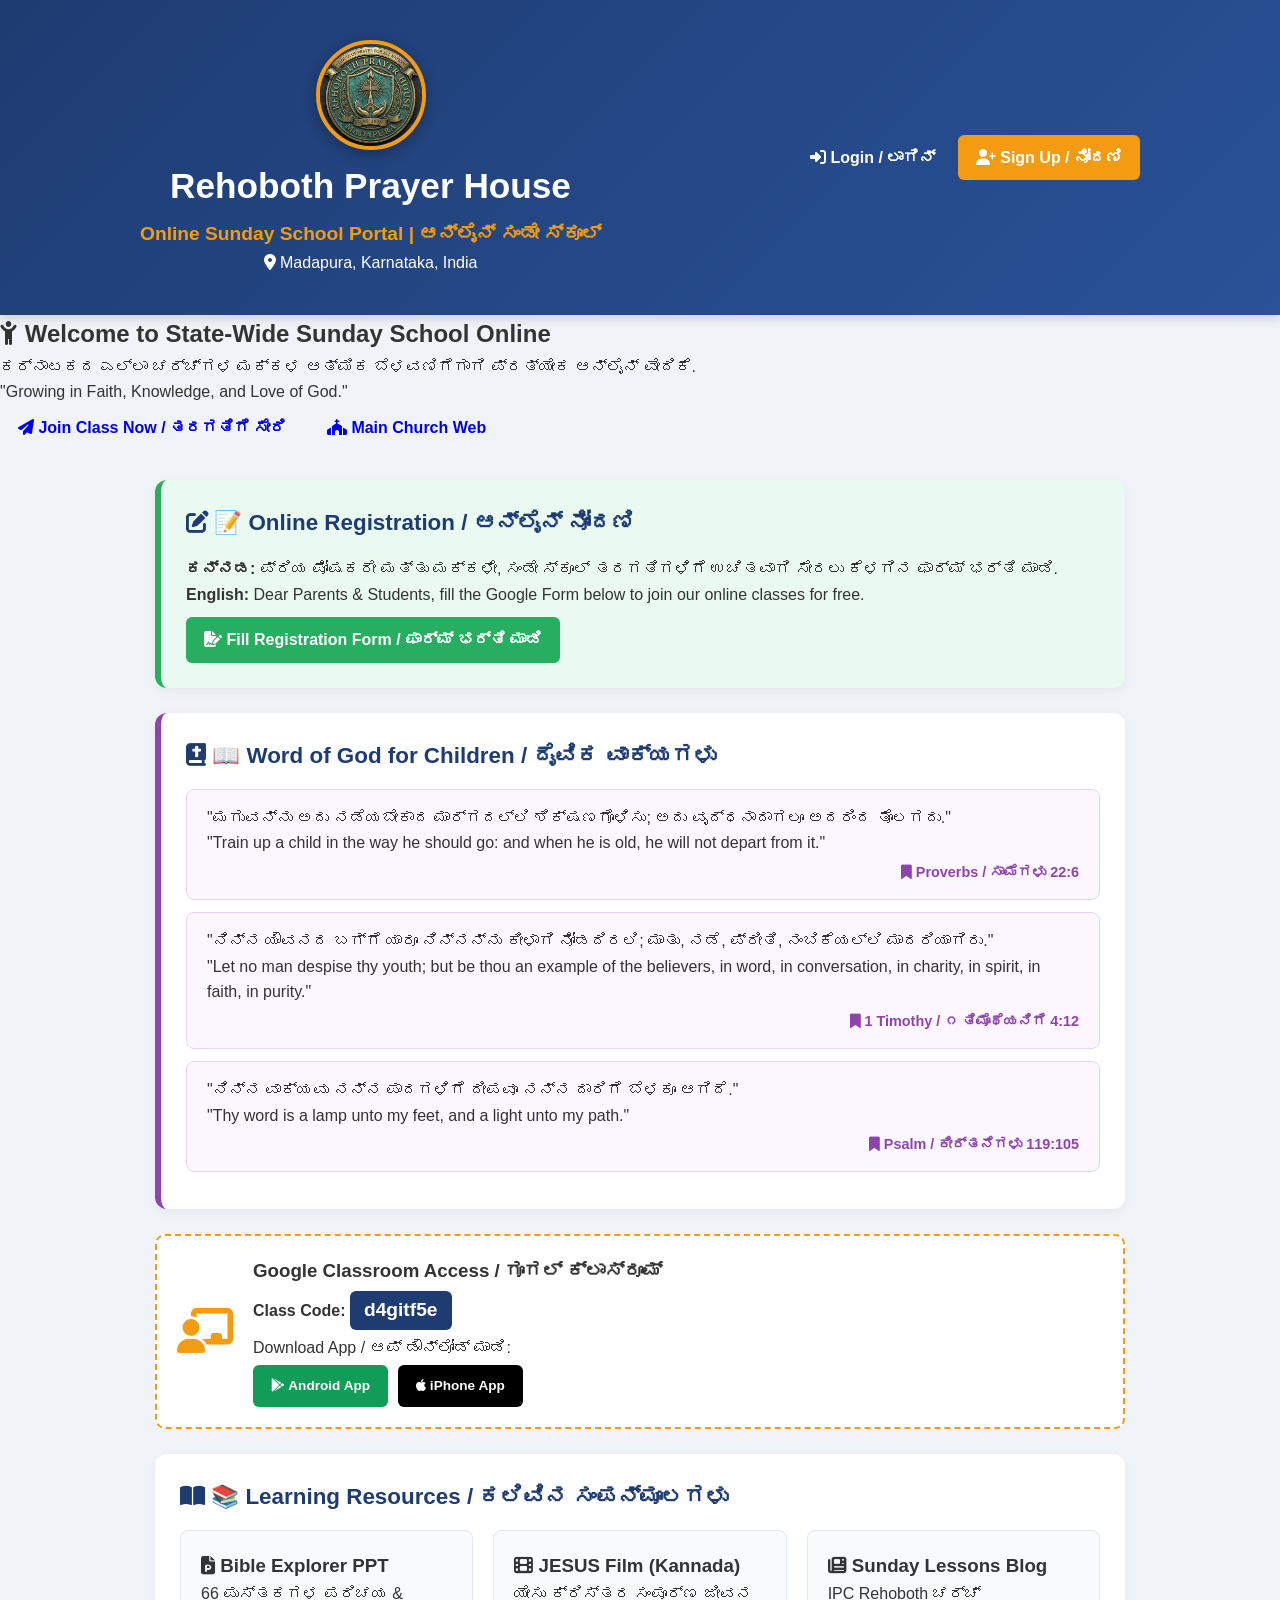
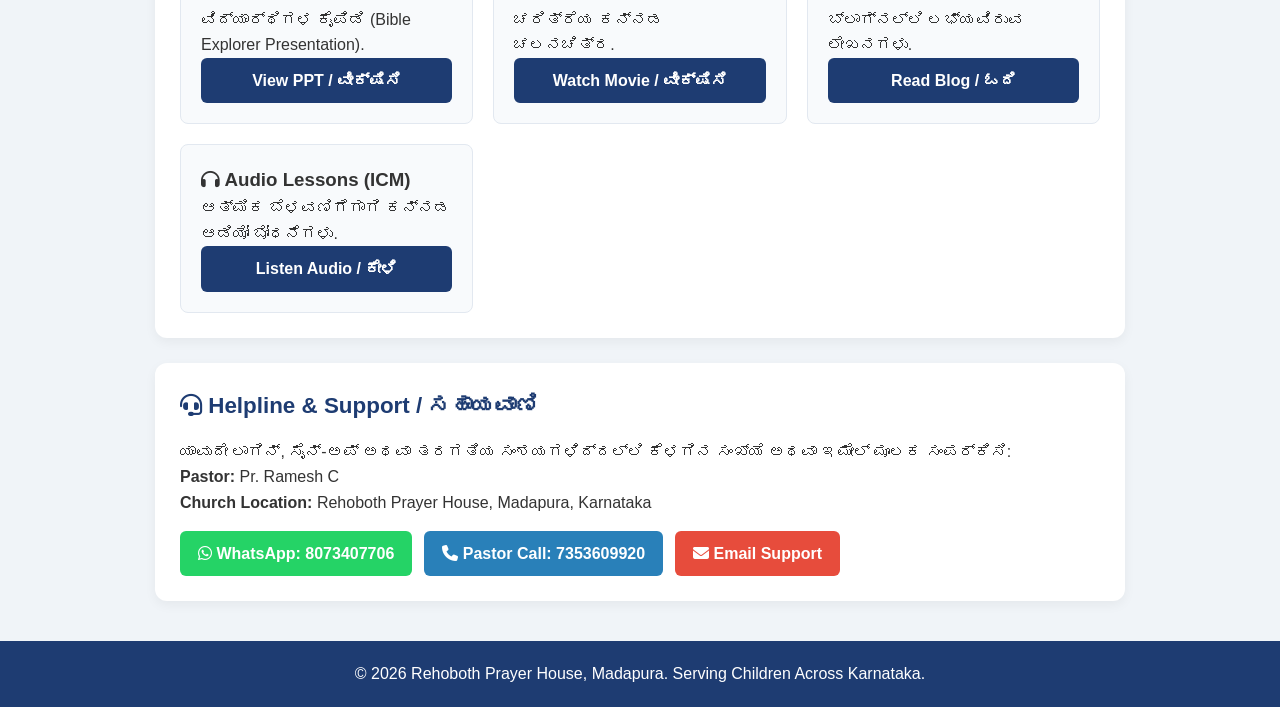
==== commit 0ef3bda3: "Update" ====
--- a/index.html
+++ b/index.html
@@ -3,92 +3,85 @@
 <head>
     <meta charset="UTF-8">
     <meta name="viewport" content="width=device-width, initial-scale=1.0">
-    <title>Sunday School - Rehoboth Prayer House</title>
+    <title>Sunday School Portal - Rehoboth Prayer House</title>
     <link rel="stylesheet" href="style.css">
     <link rel="stylesheet" href="https://cdnjs.cloudflare.com/ajax/libs/font-awesome/6.4.0/css/all.min.css">
 </head>
 <body>
 
+    <!-- Header & Navigation -->
     <header>
         <div class="header-container">
-            <img src="logo.jpg" alt="Rehoboth Prayer House Logo" class="church-logo">
-            <div class="header-text">
-                <h1>Rehoboth Prayer House</h1>
-                <h2>Online Sunday School | ಸಂಡೇ ಸ್ಕೂಲ್ ಆನ್‌ಲೈನ್</h2>
-                <p>Madapura, Karnataka</p>
+            <div class="brand">
+                <img src="logo.jpg" alt="Rehoboth Prayer House Logo" class="church-logo">
+                <div class="header-text">
+                    <h1>Rehoboth Prayer House</h1>
+                    <h2>Online Sunday School Portal | ಆನ್‌ಲೈನ್ ಸಂಡೇ ಸ್ಕೂಲ್</h2>
+                    <p><i class="fa-solid fa-location-dot"></i> Madapura, Karnataka, India</p>
+                </div>
             </div>
-            <!-- Auth Buttons -->
-            <div class="auth-buttons">
-                <button class="btn btn-login" onclick="openModal('loginModal')"><i class="fa-solid fa-right-to-bracket"></i> Login</button>
-                <button class="btn btn-signup" onclick="openModal('signupModal')"><i class="fa-solid fa-user-plus"></i> Sign Up</button>
+            <div class="auth-nav-buttons">
+                <a href="login.html" class="btn btn-login"><i class="fa-solid fa-right-to-bracket"></i> Login / ಲಾಗಿನ್</a>
+                <a href="signup.html" class="btn btn-signup"><i class="fa-solid fa-user-plus"></i> Sign Up / ನೋಂದಣಿ</a>
             </div>
         </div>
     </header>
 
+    <!-- Grand Hero Banner -->
+    <section class="hero-banner">
+        <div class="hero-content">
+            <h2><i class="fa-solid fa-child-reaching"></i> Welcome to State-Wide Sunday School Online</h2>
+            <p class="kannada-sub">ಕರ್ನಾಟಕದ ಎಲ್ಲಾ ಚರ್ಚ್‌ಗಳ ಮಕ್ಕಳ ಆತ್ಮಿಕ ಬೆಳವಣಿಗೆಗಾಗಿ ಪ್ರತ್ಯೇಕ ಆನ್‌ಲೈನ್ ವೇದಿಕೆ.</p>
+            <p class="english-sub">"Growing in Faith, Knowledge, and Love of God."</p>
+            <div class="hero-action-btns">
+                <a href="signup.html" class="btn btn-hero"><i class="fa-solid fa-paper-plane"></i> Join Class Now / ತರಗತಿಗೆ ಸೇರಿ</a>
+                <a href="https://rehobothph.github.io/rehoboth-prayer-house/" target="_blank" class="btn btn-church-hero"><i class="fa-solid fa-church"></i> Main Church Web</a>
+            </div>
+        </div>
+    </section>
+
     <div class="container">
-        <!-- Registration Banner -->
+
+        <!-- Student Registration Section -->
         <section class="card registration-card">
-            <h2><i class="fa-solid fa-pen-to-square"></i> 📝 ಸಂಡೇ ಸ್ಕೂಲ್ ನೋಂದಣಿ (Registration)</h2>
-            <p>ಪ್ರಿಯ ವಿದ್ಯಾರ್ಥಿಗಳೇ ಮತ್ತು ಪೋಷಕರೇ, ನಮ್ಮ ಸಂಡೇ ಸ್ಕೂಲ್ ತರಗತಿಗಳಿಗೆ ಸೇರಲು ಕೆಳಗಿನ ಬಟನ್ ಕ್ಲಿಕ್ ಮಾಡಿ ಆನ್‌ಲೈನ್ ಫಾರ್ಮ್ ಭರ್ತಿ ಮಾಡಿ.</p>
+            <h2><i class="fa-solid fa-pen-to-square"></i> 📝 Online Registration / ಆನ್‌ಲೈನ್ ನೋಂದಣಿ</h2>
+            <p><strong>ಕನ್ನಡ:</strong> ಪ್ರಿಯ ಪೋಷಕರೇ ಮತ್ತು ಮಕ್ಕಳೇ, ಸಂಡೇ ಸ್ಕೂಲ್ ತರಗತಿಗಳಿಗೆ ಉಚಿತವಾಗಿ ಸೇರಲು ಕೆಳಗಿನ ಫಾರ್ಮ್ ಭರ್ತಿ ಮಾಡಿ.</p>
+            <p><strong>English:</strong> Dear Parents & Students, fill the Google Form below to join our online classes for free.</p>
             <a href="https://docs.google.com/forms/d/e/1FAIpQLSd1QuwCNY2MF_fFms0u-FgnDulqkdijVAHPLi20Cj7-AmVXNw/viewform" target="_blank" class="btn btn-register">
-                <i class="fa-solid fa-paper-plane"></i> Google Form ಮೂಲಕ ನೋಂದಾಯಿಸಿ
+                <i class="fa-solid fa-file-signature"></i> Fill Registration Form / ಫಾರ್ಮ್ ಭರ್ತಿ ಮಾಡಿ
             </a>
         </section>
 
-        <!-- Bible Verses Section for Kids -->
+        <!-- Verses Section for Spiritual Growth -->
         <section class="card verses-card">
-            <h2><i class="fa-solid fa-book-bible"></i> 📖 ಮಕ್ಕಳಿಗಾಗಿ ಸ್ಫೂರ್ತಿದಾಯಕ ದೇವರ ವಾಕ್ಯಗಳು (Bible Verses)</h2>
+            <h2><i class="fa-solid fa-book-bible"></i> 📖 Word of God for Children / ದೈವಿಕ ವಾಕ್ಯಗಳು</h2>
             
             <div class="verse-box">
-                <p class="verse-text">"ಮಗುವನ್ನು ಅದು ನಡೆಯಬೇಕಾದ ಮಾರ್ಗದಲ್ಲಿ ಶಿಕ್ಷಣಗೊಳಿಸು; ಅದು ವೃದ್ಧನಾದಾಗಲೂ ಅದರಿಂದ ತೊಲಗದು."</p>
-                <span class="verse-ref"><i class="fa-solid fa-bookmark"></i> ಸಾಮೆಗಳು (Proverbs) 22:6</span>
+                <p class="verse-text-kn">"ಮಗುವನ್ನು ಅದು ನಡೆಯಬೇಕಾದ ಮಾರ್ಗದಲ್ಲಿ ಶಿಕ್ಷಣಗೊಳಿಸು; ಅದು ವೃದ್ಧನಾದಾಗಲೂ ಅದರಿಂದ ತೊಲಗದು."</p>
+                <p class="verse-text-en">"Train up a child in the way he should go: and when he is old, he will not depart from it."</p>
+                <span class="verse-ref"><i class="fa-solid fa-bookmark"></i> Proverbs / ಸಾಮೆಗಳು 22:6</span>
             </div>
 
             <div class="verse-box">
-                <p class="verse-text">"ನಿನ್ನ ಯೌವನದ ಬಗ್ಗೆ ಯಾರೂ ನಿನ್ನನ್ನು ಕೀಳಾಗಿ ನೋಡದಿರಲಿ; ಮಾತು, ನಡೆ, ಪ್ರೀತಿ, ನಂಬಿಕೆ ಮತ್ತು ಪವಿತ್ರತೆಯಲ್ಲಿ ನಂಬಿಗಸ್ತರಿಗೆ ಮಾದರಿಯಾಗಿರು."</p>
-                <span class="verse-ref"><i class="fa-solid fa-bookmark"></i> ೧ ತಿಮೊಥೆಯನಿಗೆ (1 Timothy) 4:12</span>
+                <p class="verse-text-kn">"ನಿನ್ನ ಯೌವನದ ಬಗ್ಗೆ ಯಾರೂ ನಿನ್ನನ್ನು ಕೀಳಾಗಿ ನೋಡದಿರಲಿ; ಮಾತು, ನಡೆ, ಪ್ರೀತಿ, ನಂಬಿಕೆಯಲ್ಲಿ ಮಾದರಿಯಾಗಿರು."</p>
+                <p class="verse-text-en">"Let no man despise thy youth; but be thou an example of the believers, in word, in conversation, in charity, in spirit, in faith, in purity."</p>
+                <span class="verse-ref"><i class="fa-solid fa-bookmark"></i> 1 Timothy / ೧ ತಿಮೊಥೆಯನಿಗೆ 4:12</span>
             </div>
 
             <div class="verse-box">
-                <p class="verse-text">"ಯೇಸು: 'ನಾನೇ ಲೋಕಕ್ಕೆ ಬೆಳಕು; ನನ್ನನ್ನು ಹಿಂಬಾಲಿಸುವವನು ಕತ್ತಲೆಯಲ್ಲಿ ನಡೆಯದೆ ಜೀವದ ಬೆಳಕನ್ನು ಹೊಂದುವನು' ಅಂದನು."</p>
-                <span class="verse-ref"><i class="fa-solid fa-bookmark"></i> ಯೋಹಾನ (John) 8:12</span>
-            </div>
-
-            <div class="verse-box">
-                <p class="verse-text">"ನಿನ್ನ ವಾಕ್ಯವು ನನ್ನ ಪಾದಗಳಿಗೆ ದೀಪವೂ ನನ್ನ ದಾರಿಗೆ ಬೆಳಕೂ ಆಗಿದೆ."</p>
-                <span class="verse-ref"><i class="fa-solid fa-bookmark"></i> ಕೀರ್ತನೆಗಳು (Psalms) 119:105</span>
+                <p class="verse-text-kn">"ನಿನ್ನ ವಾಕ್ಯವು ನನ್ನ ಪಾದಗಳಿಗೆ ದೀಪವೂ ನನ್ನ ದಾರಿಗೆ ಬೆಳಕೂ ಆಗಿದೆ."</p>
+                <p class="verse-text-en">"Thy word is a lamp unto my feet, and a light unto my path."</p>
+                <span class="verse-ref"><i class="fa-solid fa-bookmark"></i> Psalm / ಕೀರ್ತನೆಗಳು 119:105</span>
             </div>
         </section>
 
-        <!-- Encouraging Words Section -->
-        <section class="card encouragement-card">
-            <h2><i class="fa-solid fa-star"></i> 🌟 ಮಕ್ಕಳನ್ನು ಪ್ರೋತ್ಸಾಹಿಸುವ ಪ್ರಮುಖ ವಿಷಯಗಳು</h2>
-            <div class="encouragement-grid">
-                <div class="enc-item">
-                    <i class="fa-solid fa-heart enc-icon"></i>
-                    <h3>ದೇವರ ಪ್ರೀತಿ</h3>
-                    <p>ದೇವರು ನಿನ್ನನ್ನು ಪ್ರೀತಿಸುತ್ತಾರೆ ಮತ್ತು ನಿನ್ನ ಜೀವನಕ್ಕಾಗಿ ಒಂದು ಸುಂದರ ಯೋಜನೆಯನ್ನು ಇಟ್ಟಿದ್ದಾರೆ.</p>
-                </div>
-                <div class="enc-item">
-                    <i class="fa-solid fa-hands-praying enc-icon"></i>
-                    <h3>ದಿನನಿತ್ಯದ ಪ್ರಾರ್ಥನೆ</h3>
-                    <p>ಪ್ರತಿಯೊಂದು ಸಣ್ಣ ಕೆಲಸದಲ್ಲೂ ದೇವರಿಗೆ ಧನ್ಯವಾದ ಹೇಳಿ ಮತ್ತು ಆತನಲ್ಲಿ ಪ್ರಾರ್ಥಿಸಿ.</p>
-                </div>
-                <div class="enc-item">
-                    <i class="fa-solid fa-people-respect enc-icon"></i>
-                    <h3>ಪ್ರೀತಿ ಮತ್ತು ಗೌರವ</h3>
-                    <p>ನಿಮ್ಮ ಪೋಷಕರಿಗೆ, ಶಿಕ್ಷಕರಿಗೆ ಗೌರವ ಕೊಡಿ ಮತ್ತು ಸ್ನೇಹಿತರನ್ನು ಪ್ರೀತಿಸಿ.</p>
-                </div>
-            </div>
-        </section>
-
-        <!-- Google Classroom Box -->
+        <!-- Google Classroom Integration -->
         <div class="classroom-box">
             <i class="fa-solid fa-chalkboard-user classroom-icon"></i>
             <div class="classroom-details">
-                <h3>Google Classroom Code</h3>
-                <span class="code-badge">d4gitf5e</span>
-                <p class="app-download-text">ತರಗತಿಗೆ ಸೇರಲು App ಡೌನ್‌ಲೋಡ್ ಮಾಡಿ:</p>
+                <h3>Google Classroom Access / ಗೂಗಲ್ ಕ್ಲಾಸ್‌ರೂಮ್</h3>
+                <p><strong>Class Code:</strong> <span class="code-badge">d4gitf5e</span></p>
+                <p class="app-download-text">Download App / ಆಪ್ ಡೌನ್‌ಲೋಡ್ ಮಾಡಿ:</p>
                 <div class="app-buttons">
                     <a href="https://play.google.com/store/apps/details?id=com.google.android.apps.classroom" target="_blank" class="btn btn-app android">
                         <i class="fa-brands fa-google-play"></i> Android App
@@ -102,118 +95,59 @@
 
         <!-- Resources Section -->
         <section class="card">
-            <h2><i class="fa-solid fa-book-open"></i> 📚 ಸಂಡೇ ಸ್ಕೂಲ್ ಕಲಿವಿನ ಸಂಪನ್ಮೂಲಗಳು (Study Resources)</h2>
+            <h2><i class="fa-solid fa-book-open"></i> 📚 Learning Resources / ಕಲಿವಿನ ಸಂಪನ್ಮೂಲಗಳು</h2>
             <div class="grid">
                 <div class="resource-card">
-                    <h3><i class="fa-solid fa-file-powerpoint"></i> ಬೈಬಲ್ ಅನ್ವೇಷಕನ ಪಯಣ</h3>
-                    <p>66 ಪುಸ್ತಕಗಳ ಪರಿಚಯ, ದೇವರ ರಕ್ಷಣೆಯ ಯೋಜನೆ ಮತ್ತು ವಿದ್ಯಾರ್ಥಿಗಳ ಕೈಪಿಡಿ (PPT).</p>
-                    <a href="https://docs.google.com/presentation/d/10JPGheegR0k18oVA-0c4EwrY0awJ6tVS/edit?slide=id.p1#slide=id.p1" target="_blank" class="btn btn-link">PPT ವೀಕ್ಷಿಸಿ</a>
+                    <h3><i class="fa-solid fa-file-powerpoint"></i> Bible Explorer PPT</h3>
+                    <p>66 ಪುಸ್ತಕಗಳ ಪರಿಚಯ & ವಿದ್ಯಾರ್ಥಿಗಳ ಕೈಪಿಡಿ (Bible Explorer Presentation).</p>
+                    <a href="https://docs.google.com/presentation/d/10JPGheegR0k18oVA-0c4EwrY0awJ6tVS/edit?slide=id.p1#slide=id.p1" target="_blank" class="btn btn-link">View PPT / ವೀಕ್ಷಿಸಿ</a>
                 </div>
+
                 <div class="resource-card">
-                    <h3><i class="fa-solid fa-film"></i> JESUS Film (ಕನ್ನಡ)</h3>
-                    <p>ಯೇಸು ಕ್ರಿಸ್ತರ ಸಂಪೂರ್ಣ ಜೀವನ ಚರಿತ್ರೆಯ ಉಚಿತ ಕನ್ನಡ ಚಲನಚಿತ್ರ.</p>
-                    <a href="https://www.jesusfilm.org/watch/jesus.html/kannada.html" target="_blank" class="btn btn-link">ಸಿನಿಮಾ ವೀಕ್ಷಿಸಿ</a>
+                    <h3><i class="fa-solid fa-film"></i> JESUS Film (Kannada)</h3>
+                    <p>ಯೇಸು ಕ್ರಿಸ್ತರ ಸಂಪೂರ್ಣ ಜೀವನ ಚರಿತ್ರೆಯ ಕನ್ನಡ ಚಲನಚಿತ್ರ.</p>
+                    <a href="https://www.jesusfilm.org/watch/jesus.html/kannada.html" target="_blank" class="btn btn-link">Watch Movie / ವೀಕ್ಷಿಸಿ</a>
                 </div>
+
                 <div class="resource-card">
-                    <h3><i class="fa-solid fa-newspaper"></i> ಯೇಸು ಕ್ರಿಸ್ತನ ಪೂರ್ಣ ಜೀವನ</h3>
-                    <p>IPC Rehoboth ಚರ್ಚ್ ಬ್ಲಾಗ್‌ನಲ್ಲಿ ಪ್ರಕಟಿಸಲಾದ ಸಂಪೂರ್ಣ ಅಧ್ಯಯನ ಲೇಖನಗಳು.</p>
-                    <a href="https://ipcrehobothmadapura.blogspot.com/2026/08/blog-post.html" target="_blank" class="btn btn-link">ಲೇಖನ ಓದಿ</a>
+                    <h3><i class="fa-solid fa-newspaper"></i> Sunday Lessons Blog</h3>
+                    <p>IPC Rehoboth ಚರ್ಚ್ ಬ್ಲಾಗ್‌ನಲ್ಲಿ ಲಭ್ಯವಿರುವ ಲೇಖನಗಳು.</p>
+                    <a href="https://ipcrehobothmadapura.blogspot.com/2026/08/blog-post.html" target="_blank" class="btn btn-link">Read Blog / ಓದಿ</a>
                 </div>
+
                 <div class="resource-card">
-                    <h3><i class="fa-solid fa-headphones"></i> ICM Audio Lessons</h3>
-                    <p>ಆತ್ಮಿಕ ಬೆಳವಣಿಗೆಗಾಗಿ ಪ್ರತಿಯೊಬ್ಬರೂ ಕೇಳಬೇಕಾದ ಕನ್ನಡ ಆಡಿಯೋ ಪಾಠಗಳು.</p>
-                    <a href="https://foundations.icm.org/kannada-audio-lessons/" target="_blank" class="btn btn-link">ಆಡಿಯೋ ಕೇಳಿ</a>
+                    <h3><i class="fa-solid fa-headphones"></i> Audio Lessons (ICM)</h3>
+                    <p>ಆತ್ಮಿಕ ಬೆಳವಣಿಗೆಗಾಗಿ ಕನ್ನಡ ಆಡಿಯೋ ಬೋಧನೆಗಳು.</p>
+                    <a href="https://foundations.icm.org/kannada-audio-lessons/" target="_blank" class="btn btn-link">Listen Audio / ಕೇಳಿ</a>
                 </div>
             </div>
         </section>
 
-        <!-- Main Church Website Link -->
-        <section class="card text-center">
-            <h3><i class="fa-solid fa-church"></i> Main Church Website</h3>
-            <p>ನಮ್ಮ ಚರ್ಚ್‌ನ ಅಧಿಕೃತ ಮುಖ್ಯ ವೆಬ್‌ಸೈಟ್‌ಗೆ ಭೇಟಿ ನೀಡಿ:</p>
-            <a href="https://rehobothph.github.io/rehoboth-prayer-house/" target="_blank" class="btn btn-church">
-                Rehoboth Prayer House Website
-            </a>
+        <!-- Dedicated Support & Contact Section -->
+        <section class="card contact-card">
+            <h2><i class="fa-solid fa-headset"></i> Helpline & Support / ಸಹಾಯವಾಣಿ</h2>
+            <p>ಯಾವುದೇ ಲಾಗಿನ್, ಸೈನ್-ಅಪ್ ಅಥವಾ ತರಗತಿಯ ಸಂಶಯಗಳಿದ್ದಲ್ಲಿ ಕೆಳಗಿನ ಸಂಖ್ಯೆ ಅಥವಾ ಇಮೇಲ್ ಮೂಲಕ ಸಂಪರ್ಕಿಸಿ:</p>
+            <p><strong>Pastor:</strong> Pr. Ramesh C</p>
+            <p><strong>Church Location:</strong> Rehoboth Prayer House, Madapura, Karnataka</p>
+            
+            <div class="contact-buttons">
+                <a href="https://wa.me/918073407706" target="_blank" class="btn btn-contact wa-btn">
+                    <i class="fa-brands fa-whatsapp"></i> WhatsApp: 8073407706
+                </a>
+                <a href="tel:+917353609920" class="btn btn-contact call-btn">
+                    <i class="fa-solid fa-phone"></i> Pastor Call: 7353609920
+                </a>
+                <a href="mailto:shamrocky80@gmail.com" class="btn btn-contact email-btn">
+                    <i class="fa-solid fa-envelope"></i> Email Support
+                </a>
+            </div>
         </section>
 
-        <!-- Contact Section -->
-        <section class="card contact-card">
-            <h2><i class="fa-solid fa-address-book"></i> ಸಂಪರ್ಕಿಸಿ (Contact Us)</h2>
-            <p><strong>Pastor:</strong> Pr. Ramesh C</p>
-            <p><strong>Location:</strong> Rehoboth Prayer House, Madapura</p>
-            
-            <div class="contact-buttons">
-                <a href="tel:+917353609920" class="btn btn-contact call-btn"><i class="fa-solid fa-phone"></i> Call: 7353609920</a>
-                <a href="https://wa.me/917353609920" target="_blank" class="btn btn-contact wa-btn"><i class="fa-brands fa-whatsapp"></i> WhatsApp Us</a>
-                <a href="mailto:rehobothprayerhouseofficial@gmail.com" class="btn btn-contact email-btn"><i class="fa-solid fa-envelope"></i> Send Email</a>
-            </div>
-        </section>
-    </div>
-
-    <!-- Login Modal -->
-    <div id="loginModal" class="modal">
-        <div class="modal-content">
-            <span class="close" onclick="closeModal('loginModal')">&times;</span>
-            <h2><i class="fa-solid fa-right-to-bracket"></i> Login / ಲಾಗಿನ್</h2>
-            <form onsubmit="handleAuth(event, 'Login')">
-                <div class="form-group">
-                    <label>Email ID / ಇಮೇಲ್</label>
-                    <input type="email" required placeholder="ನಿಮ್ಮ ಇಮೇಲ್ ನಮೂದಿಸಿ">
-                </div>
-                <div class="form-group">
-                    <label>Password / ಪಾಸ್‌ವರ್ಡ್</label>
-                    <input type="password" required placeholder="ಪಾಸ್‌ವರ್ಡ್ ಹಾಕಿ">
-                </div>
-                <button type="submit" class="btn btn-submit">Submit Login</button>
-            </form>
-        </div>
-    </div>
-
-    <!-- Sign Up Modal -->
-    <div id="signupModal" class="modal">
-        <div class="modal-content">
-            <span class="close" onclick="closeModal('signupModal')">&times;</span>
-            <h2><i class="fa-solid fa-user-plus"></i> Sign Up / ನೋಂದಣಿ</h2>
-            <form onsubmit="handleAuth(event, 'Sign Up')">
-                <div class="form-group">
-                    <label>Full Name / ಪೂರ್ಣ ಹೆಸರು</label>
-                    <input type="text" required placeholder="ಹೆಸರನ್ನು ನಮೂದಿಸಿ">
-                </div>
-                <div class="form-group">
-                    <label>Email ID / ಇಮೇಲ್</label>
-                    <input type="email" required placeholder="ಇಮೇಲ್ ನಮೂದಿಸಿ">
-                </div>
-                <div class="form-group">
-                    <label>Create Password / ಹೊಸ ಪಾಸ್‌ವರ್ಡ್</label>
-                    <input type="password" required placeholder="ಪಾಸ್‌ವರ್ಡ್ ರಚಿಸಿ">
-                </div>
-                <button type="submit" class="btn btn-submit">Submit Sign Up</button>
-            </form>
-        </div>
     </div>
 
     <footer>
-        <p>&copy; 2026 Rehoboth Prayer House, Madapura. All Rights Reserved.</p>
+        <p>&copy; 2026 Rehoboth Prayer House, Madapura. Serving Children Across Karnataka.</p>
     </footer>
 
-    <script>
-        function openModal(id) {
-            document.getElementById(id).style.display = 'block';
-        }
-        function closeModal(id) {
-            document.getElementById(id).style.display = 'none';
-        }
-        function handleAuth(e, type) {
-            e.preventDefault();
-            alert(type + ' ಯಶಸ್ವಿಯಾಗಿದೆ!');
-            closeModal('loginModal');
-            closeModal('signupModal');
-        }
-        window.onclick = function(event) {
-            if (event.target.className === 'modal') {
-                event.target.style.display = 'none';
-            }
-        }
-    </script>
 </body>
 </html>
--- a/style.css
+++ b/style.css
@@ -24,22 +24,20 @@
     margin: 0 auto;
     display: flex;
     align-items: center;
-    justify-content: center;
+    justify-content: space-between;
     gap: 20px;
     flex-wrap: wrap;
     text-align: center;
 }
 
 .church-logo {
-    width: 120px;
-    height: 120px;
+    width: 110px;
+    height: 110px;
     border-radius: 50%;
     border: 4px solid #f39c12;
     box-shadow: 0 4px 15px rgba(0,0,0,0.3);
     object-fit: cover;
     background-color: #fff;
-    image-rendering: -webkit-optimize-contrast;
-    image-rendering: crisp-edges;
 }
 
 .header-text h1 {
@@ -48,14 +46,34 @@
 }
 
 .header-text h2 {
-    font-size: 1.3rem;
+    font-size: 1.2rem;
     color: #f39c12;
     margin-top: 5px;
 }
 
-.header-text p {
-    font-size: 0.95rem;
-    opacity: 0.9;
+.auth-buttons {
+    display: flex;
+    gap: 10px;
+}
+
+.btn-login {
+    background-color: transparent;
+    border: 2px solid #fff;
+    color: #fff;
+}
+
+.btn-login:hover {
+    background-color: #fff;
+    color: #1e3c72;
+}
+
+.btn-signup {
+    background-color: #f39c12;
+    color: #fff;
+}
+
+.btn-signup:hover {
+    background-color: #d35400;
 }
 
 /* Container & Cards */
@@ -79,13 +97,11 @@
     font-size: 1.4rem;
 }
 
-/* Registration Banner Card */
 .registration-card {
     border-left: 6px solid #27ae60;
     background: #eafaf1;
 }
 
-/* Verses Section Styling */
 .verses-card {
     border-left: 6px solid #8e44ad;
 }
@@ -114,7 +130,6 @@
     margin-top: 5px;
 }
 
-/* Encouragement Section Styling */
 .encouragement-card {
     border-left: 6px solid #f39c12;
     background: #fffdf9;
@@ -141,18 +156,6 @@
     margin-bottom: 10px;
 }
 
-.enc-item h3 {
-    font-size: 1.1rem;
-    color: #1e3c72;
-    margin-bottom: 5px;
-}
-
-.enc-item p {
-    font-size: 0.95rem;
-    color: #555;
-}
-
-/* Google Classroom Box */
 .classroom-box {
     background: #ffffff;
     border: 2px dashed #f39c12;
@@ -168,11 +171,6 @@
 .classroom-icon {
     font-size: 2.8rem;
     color: #f39c12;
-}
-
-.classroom-details h3 {
-    font-size: 1.2rem;
-    color: #1e3c72;
 }
 
 .code-badge {
@@ -183,14 +181,7 @@
     border-radius: 6px;
     font-weight: bold;
     font-size: 1.2rem;
-    letter-spacing: 1px;
     margin: 5px 0;
-}
-
-.app-download-text {
-    font-size: 0.9rem;
-    color: #666;
-    margin-top: 8px;
 }
 
 .app-buttons {
@@ -208,7 +199,6 @@
 .android { background-color: #0F9D58; color: white; }
 .ios { background-color: #000000; color: white; }
 
-/* Resources Grid */
 .grid {
     display: grid;
     grid-template-columns: repeat(auto-fit, minmax(280px, 1fr));
@@ -226,19 +216,6 @@
     justify-content: space-between;
 }
 
-.resource-card h3 {
-    color: #2c3e50;
-    font-size: 1.1rem;
-    margin-bottom: 10px;
-}
-
-.resource-card p {
-    font-size: 0.95rem;
-    color: #555;
-    margin-bottom: 15px;
-}
-
-/* Buttons */
 .btn {
     display: inline-block;
     padding: 10px 18px;
@@ -246,64 +223,81 @@
     text-decoration: none;
     font-weight: 600;
     text-align: center;
+    cursor: pointer;
+    border: none;
     transition: all 0.3s ease;
 }
 
-.btn-register {
-    background-color: #27ae60;
-    color: white;
-    font-size: 1.1rem;
-    margin-top: 10px;
-}
-
-.btn-register:hover {
-    background-color: #219150;
-}
-
-.btn-link {
-    background-color: #1e3c72;
-    color: white;
-}
-
-.btn-link:hover {
-    background-color: #f39c12;
-}
-
-.btn-church {
-    background-color: #8e44ad;
-    color: white;
-    margin-top: 10px;
-}
-
-.btn-church:hover {
-    background-color: #732d91;
-}
-
-/* Contact Section */
-.contact-buttons {
-    display: flex;
-    flex-wrap: wrap;
-    gap: 12px;
-    margin-top: 15px;
-}
-
-.btn-contact {
-    color: white;
-}
-
+.btn-register { background-color: #27ae60; color: white; font-size: 1rem; margin-top: 10px; }
+.btn-link { background-color: #1e3c72; color: white; }
+.btn-church { background-color: #8e44ad; color: white; margin-top: 10px; }
+
+.contact-buttons { display: flex; flex-wrap: wrap; gap: 12px; margin-top: 15px; }
+.btn-contact { color: white; }
 .call-btn { background-color: #2980b9; }
 .wa-btn { background-color: #25d366; }
 .email-btn { background-color: #e74c3c; }
 
-.btn-contact:hover {
-    opacity: 0.9;
-}
-
-.text-center {
-    text-align: center;
-}
-
-/* Footer */
+.text-center { text-align: center; }
+
+/* Modals (Popups) */
+.modal {
+    display: none;
+    position: fixed;
+    z-index: 100;
+    left: 0;
+    top: 0;
+    width: 100%;
+    height: 100%;
+    background-color: rgba(0,0,0,0.6);
+}
+
+.modal-content {
+    background-color: #fff;
+    margin: 10% auto;
+    padding: 30px;
+    border-radius: 10px;
+    width: 90%;
+    max-width: 400px;
+    position: relative;
+    box-shadow: 0 5px 15px rgba(0,0,0,0.3);
+}
+
+.close {
+    position: absolute;
+    right: 20px;
+    top: 15px;
+    font-size: 28px;
+    cursor: pointer;
+    color: #aaa;
+}
+
+.close:hover { color: #000; }
+
+.form-group {
+    margin-bottom: 15px;
+}
+
+.form-group label {
+    display: block;
+    margin-bottom: 5px;
+    font-weight: 600;
+}
+
+.form-group input {
+    width: 100%;
+    padding: 10px;
+    border: 1px solid #ccc;
+    border-radius: 5px;
+}
+
+.btn-submit {
+    width: 100%;
+    background-color: #1e3c72;
+    color: white;
+    margin-top: 10px;
+}
+
 footer {
     text-align: center;
     padding: 20px;
@@ -311,3 +305,95 @@
     color: white;
     margin-top: 40px;
 }
+/* Auth & Separate Pages Styling */
+.auth-body {
+    background: linear-gradient(135deg, #1e3c72 0%, #2a5298 100%);
+    display: flex;
+    justify-content: center;
+    align-items: center;
+    min-height: 100vh;
+    padding: 20px;
+}
+
+.auth-card {
+    background: #ffffff;
+    padding: 35px 25px;
+    border-radius: 12px;
+    width: 100%;
+    max-width: 400px;
+    text-align: center;
+    box-shadow: 0 10px 25px rgba(0,0,0,0.2);
+}
+
+.auth-logo {
+    width: 90px;
+    height: 90px;
+    border-radius: 50%;
+    border: 3px solid #f39c12;
+    margin-bottom: 10px;
+}
+
+.auth-subtitle {
+    font-size: 0.9rem;
+    color: #666;
+    margin-bottom: 20px;
+}
+
+.input-group {
+    position: relative;
+    margin-bottom: 15px;
+}
+
+.input-group i {
+    position: absolute;
+    left: 12px;
+    top: 50%;
+    transform: translateY(-50%);
+    color: #1e3c72;
+}
+
+.input-group input {
+    width: 100%;
+    padding: 12px 12px 12px 40px;
+    border: 1px solid #ccc;
+    border-radius: 6px;
+    outline: none;
+    font-size: 0.95rem;
+}
+
+.forgot-link {
+    text-align: right;
+    margin-bottom: 15px;
+}
+
+.forgot-link a {
+    color: #e74c3c;
+    font-size: 0.85rem;
+    text-decoration: none;
+}
+
+.btn-full {
+    width: 100%;
+    padding: 12px;
+}
+
+.btn-primary { background-color: #1e3c72; color: white; }
+.btn-success { background-color: #27ae60; color: white; }
+.btn-warning { background-color: #f39c12; color: white; }
+
+.auth-footer {
+    margin-top: 20px;
+    font-size: 0.9rem;
+}
+
+.auth-footer a {
+    color: #1e3c72;
+    font-weight: bold;
+    text-decoration: none;
+}
+
+.auth-icon-large {
+    font-size: 3rem;
+    color: #f39c12;
+    margin-bottom: 10px;
+}
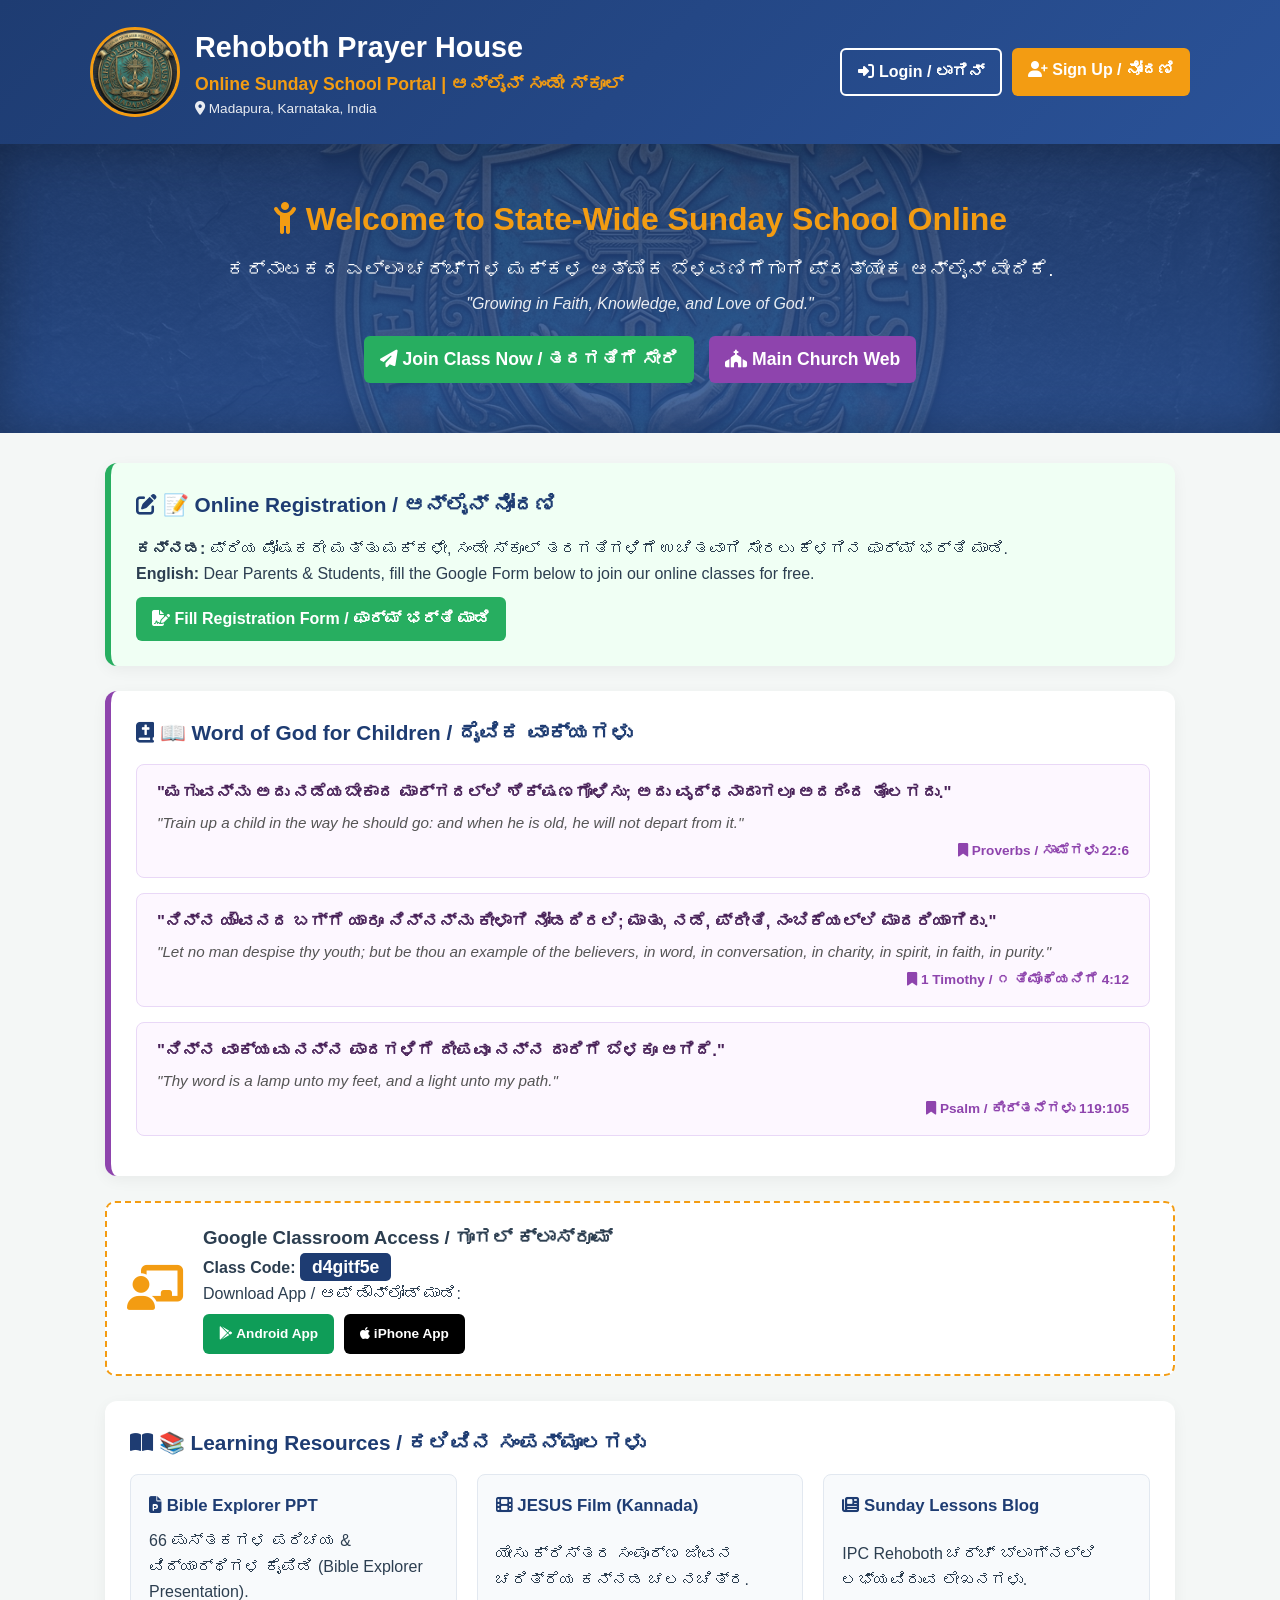
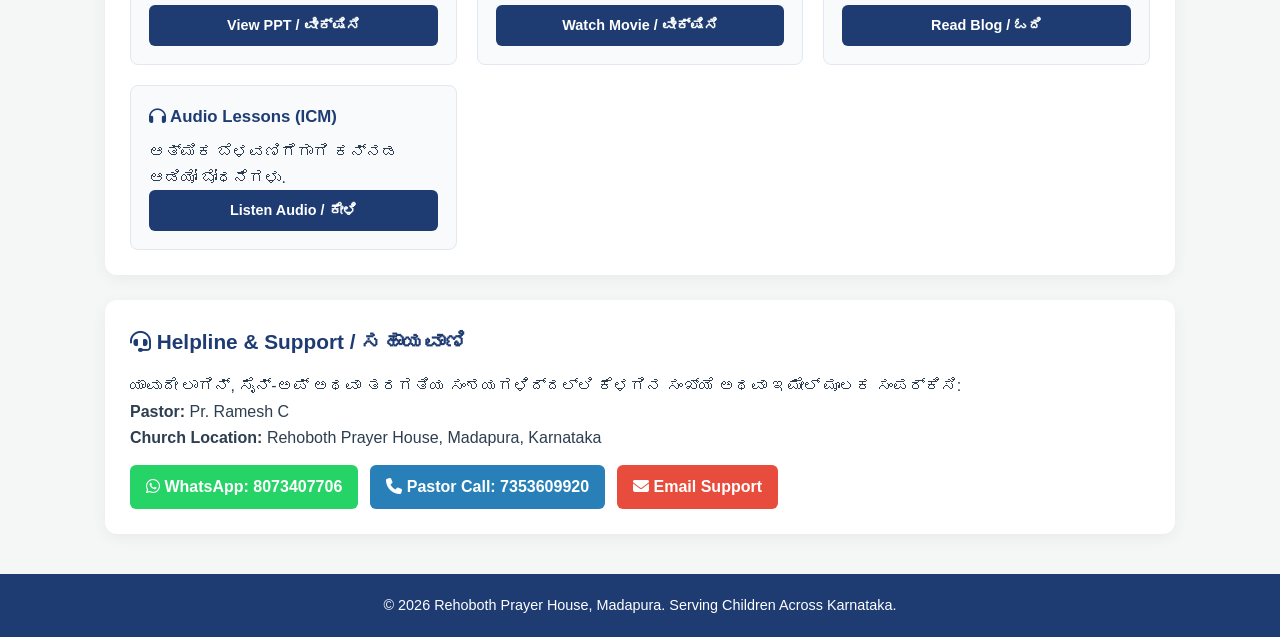
==== commit d7e734c2: "update" ====
--- a/index.html
+++ b/index.html
@@ -149,5 +149,20 @@
         <p>&copy; 2026 Rehoboth Prayer House, Madapura. Serving Children Across Karnataka.</p>
     </footer>
 
+    <!-- Daily Bible Verse Script -->
+    <script>
+        const dailyVerses = [
+            { kn: "ಕರ್ತನು ನನ್ನ ಬೆಳಕೂ ನನ್ನ ರಕ್ಷಣೆಯೂ ಆಗಿದ್ದಾನೆ; ನಾನು ಯಾರಿಗೆ ಹೆದರೇನು?", en: "The LORD is my light and my salvation; whom shall I fear?", ref: "Psalm 27:1" },
+            { kn: "ನನ್ನನ್ನು ಬಲಪಡಿಸುವ ಕ್ರಿಸ್ತನ ಮೂಲಕ ನಾನು ಎಲ್ಲವನ್ನೂ ಮಾಡಬಲ್ಲೆನು.", en: "I can do all things through Christ which strengtheneth me.", ref: "Philippians 4:13" },
+            { kn: "ನಿನ್ನ ಇಡೀ ಹೃದಯದಿಂದ ಕರ್ತನಲ್ಲಿ ನಂಬಿಕೆಯಿಡು.", en: "Trust in the LORD with all thine heart.", ref: "Proverbs 3:5" }
+        ];
+
+        function showRandomVerse() {
+            const randomIndex = Math.floor(Math.random() * dailyVerses.length);
+            const verse = dailyVerses[randomIndex];
+            console.log("Today's Bible Verse: " + verse.kn + " (" + verse.ref + ")");
+        }
+        window.onload = showRandomVerse;
+    </script>
 </body>
 </html>
--- a/style.css
+++ b/style.css
@@ -6,156 +6,99 @@
 }
 
 body {
-    background-color: #f0f4f8;
-    color: #333;
+    background-color: #f4f7f6;
+    color: #2c3e50;
     line-height: 1.6;
 }
 
-/* Header & HD Logo Design */
+/* Header Design */
 header {
     background: linear-gradient(135deg, #1e3c72 0%, #2a5298 100%);
     color: white;
-    padding: 2.5rem 1rem;
-    box-shadow: 0 4px 10px rgba(0,0,0,0.15);
+    padding: 1.5rem 1rem;
+    box-shadow: 0 4px 12px rgba(0,0,0,0.15);
 }
 
 .header-container {
-    max-width: 1000px;
+    max-width: 1100px;
     margin: 0 auto;
     display: flex;
     align-items: center;
     justify-content: space-between;
-    gap: 20px;
+    gap: 15px;
     flex-wrap: wrap;
+}
+
+.brand {
+    display: flex;
+    align-items: center;
+    gap: 15px;
+}
+
+.church-logo {
+    width: 90px;
+    height: 90px;
+    border-radius: 50%;
+    border: 3px solid #f39c12;
+    object-fit: cover;
+    background: #fff;
+}
+
+.header-text h1 { font-size: 1.8rem; font-weight: 700; }
+.header-text h2 { font-size: 1.1rem; color: #f39c12; }
+.header-text p { font-size: 0.85rem; opacity: 0.9; }
+
+.auth-nav-buttons {
+    display: flex;
+    gap: 10px;
+}
+
+/* Hero Banner */
+.hero-banner {
+    background: linear-gradient(rgba(30, 60, 114, 0.85), rgba(42, 82, 152, 0.85)), url('logo.jpg') center/cover;
+    color: white;
+    padding: 50px 20px;
     text-align: center;
-}
-
-.church-logo {
-    width: 110px;
-    height: 110px;
-    border-radius: 50%;
-    border: 4px solid #f39c12;
-    box-shadow: 0 4px 15px rgba(0,0,0,0.3);
-    object-fit: cover;
-    background-color: #fff;
-}
-
-.header-text h1 {
-    font-size: 2.2rem;
-    font-weight: 700;
-}
-
-.header-text h2 {
-    font-size: 1.2rem;
-    color: #f39c12;
-    margin-top: 5px;
-}
-
-.auth-buttons {
-    display: flex;
-    gap: 10px;
-}
-
-.btn-login {
-    background-color: transparent;
-    border: 2px solid #fff;
-    color: #fff;
-}
-
-.btn-login:hover {
-    background-color: #fff;
-    color: #1e3c72;
-}
-
-.btn-signup {
-    background-color: #f39c12;
-    color: #fff;
-}
-
-.btn-signup:hover {
-    background-color: #d35400;
-}
+    box-shadow: inset 0 0 50px rgba(0,0,0,0.3);
+}
+
+.hero-content h2 { font-size: 2rem; margin-bottom: 10px; color: #f39c12; }
+.kannada-sub { font-size: 1.2rem; margin-bottom: 5px; }
+.english-sub { font-style: italic; opacity: 0.9; margin-bottom: 20px; }
+.hero-action-btns { display: flex; justify-content: center; gap: 15px; flex-wrap: wrap; }
+
+.btn-hero { background: #27ae60; color: white; padding: 12px 24px; font-size: 1.1rem; }
+.btn-church-hero { background: #8e44ad; color: white; padding: 12px 24px; font-size: 1.1rem; }
 
 /* Container & Cards */
-.container {
-    max-width: 1000px;
-    margin: 30px auto;
-    padding: 0 15px;
-}
+.container { max-width: 1100px; margin: 30px auto; padding: 0 15px; }
 
 .card {
     background: white;
     padding: 25px;
     margin-bottom: 25px;
     border-radius: 12px;
-    box-shadow: 0 4px 12px rgba(0,0,0,0.05);
-}
-
-.card h2 {
-    color: #1e3c72;
-    margin-bottom: 15px;
-    font-size: 1.4rem;
-}
-
-.registration-card {
-    border-left: 6px solid #27ae60;
-    background: #eafaf1;
-}
-
-.verses-card {
-    border-left: 6px solid #8e44ad;
-}
+    box-shadow: 0 4px 15px rgba(0,0,0,0.05);
+}
+
+.card h2 { color: #1e3c72; margin-bottom: 15px; font-size: 1.3rem; }
+
+.registration-card { border-left: 6px solid #27ae60; background: #f0fff4; }
+.verses-card { border-left: 6px solid #8e44ad; }
 
 .verse-box {
-    background: #fcf6ff;
-    border: 1px solid #e8d5f5;
+    background: #fdf7ff;
+    border: 1px solid #e9d8f7;
     padding: 15px 20px;
     border-radius: 8px;
-    margin-bottom: 12px;
-}
-
-.verse-text {
-    font-style: italic;
-    color: #4a235a;
-    font-size: 1.05rem;
-    font-weight: 500;
-}
-
-.verse-ref {
-    display: block;
-    text-align: right;
-    font-size: 0.9rem;
-    color: #8e44ad;
-    font-weight: bold;
-    margin-top: 5px;
-}
-
-.encouragement-card {
-    border-left: 6px solid #f39c12;
-    background: #fffdf9;
-}
-
-.encouragement-grid {
-    display: grid;
-    grid-template-columns: repeat(auto-fit, minmax(250px, 1fr));
-    gap: 15px;
-    margin-top: 15px;
-}
-
-.enc-item {
-    background: #ffffff;
-    padding: 15px;
-    border-radius: 8px;
-    border: 1px solid #fae5c3;
-    text-align: center;
-}
-
-.enc-icon {
-    font-size: 2rem;
-    color: #f39c12;
-    margin-bottom: 10px;
-}
-
+    margin-bottom: 15px;
+}
+
+.verse-text-kn { font-size: 1.05rem; font-weight: 600; color: #4a235a; }
+.verse-text-en { font-size: 0.95rem; font-style: italic; color: #555; margin-top: 4px; }
+.verse-ref { display: block; text-align: right; font-size: 0.85rem; color: #8e44ad; font-weight: bold; margin-top: 5px; }
+
+/* Classroom Box */
 .classroom-box {
     background: #ffffff;
     border: 2px dashed #f39c12;
@@ -168,144 +111,29 @@
     flex-wrap: wrap;
 }
 
-.classroom-icon {
-    font-size: 2.8rem;
-    color: #f39c12;
-}
-
-.code-badge {
-    display: inline-block;
-    background: #1e3c72;
-    color: #fff;
-    padding: 4px 14px;
-    border-radius: 6px;
-    font-weight: bold;
-    font-size: 1.2rem;
-    margin: 5px 0;
-}
-
-.app-buttons {
-    display: flex;
-    gap: 10px;
-    margin-top: 5px;
-    flex-wrap: wrap;
-}
-
-.btn-app {
-    font-size: 0.85rem;
-    padding: 6px 12px;
-}
-
+.classroom-icon { font-size: 2.8rem; color: #f39c12; }
+.code-badge { background: #1e3c72; color: #fff; padding: 4px 12px; border-radius: 5px; font-weight: bold; font-size: 1.1rem; }
+
+.app-buttons { display: flex; gap: 10px; margin-top: 8px; flex-wrap: wrap; }
+.btn-app { font-size: 0.85rem; padding: 6px 12px; }
 .android { background-color: #0F9D58; color: white; }
 .ios { background-color: #000000; color: white; }
 
-.grid {
-    display: grid;
-    grid-template-columns: repeat(auto-fit, minmax(280px, 1fr));
-    gap: 20px;
-    margin-top: 15px;
-}
-
-.resource-card {
-    background: #f8fafc;
-    border: 1px solid #e2e8f0;
-    border-radius: 8px;
-    padding: 20px;
-    display: flex;
-    flex-direction: column;
-    justify-content: space-between;
-}
-
-.btn {
-    display: inline-block;
-    padding: 10px 18px;
-    border-radius: 6px;
-    text-decoration: none;
-    font-weight: 600;
-    text-align: center;
-    cursor: pointer;
-    border: none;
-    transition: all 0.3s ease;
-}
-
-.btn-register { background-color: #27ae60; color: white; font-size: 1rem; margin-top: 10px; }
-.btn-link { background-color: #1e3c72; color: white; }
-.btn-church { background-color: #8e44ad; color: white; margin-top: 10px; }
-
-.contact-buttons { display: flex; flex-wrap: wrap; gap: 12px; margin-top: 15px; }
-.btn-contact { color: white; }
-.call-btn { background-color: #2980b9; }
-.wa-btn { background-color: #25d366; }
-.email-btn { background-color: #e74c3c; }
-
-.text-center { text-align: center; }
-
-/* Modals (Popups) */
-.modal {
-    display: none;
-    position: fixed;
-    z-index: 100;
-    left: 0;
-    top: 0;
-    width: 100%;
-    height: 100%;
-    background-color: rgba(0,0,0,0.6);
-}
-
-.modal-content {
-    background-color: #fff;
-    margin: 10% auto;
-    padding: 30px;
-    border-radius: 10px;
-    width: 90%;
-    max-width: 400px;
-    position: relative;
-    box-shadow: 0 5px 15px rgba(0,0,0,0.3);
-}
-
-.close {
-    position: absolute;
-    right: 20px;
-    top: 15px;
-    font-size: 28px;
-    cursor: pointer;
-    color: #aaa;
-}
-
-.close:hover { color: #000; }
-
-.form-group {
-    margin-bottom: 15px;
-}
-
-.form-group label {
-    display: block;
-    margin-bottom: 5px;
-    font-weight: 600;
-}
-
-.form-group input {
-    width: 100%;
-    padding: 10px;
-    border: 1px solid #ccc;
-    border-radius: 5px;
-}
-
-.btn-submit {
-    width: 100%;
-    background-color: #1e3c72;
-    color: white;
-    margin-top: 10px;
-}
-
-footer {
-    text-align: center;
-    padding: 20px;
-    background-color: #1e3c72;
-    color: white;
-    margin-top: 40px;
-}
-/* Auth & Separate Pages Styling */
+/* Grid Layout */
+.grid { display: grid; grid-template-columns: repeat(auto-fit, minmax(250px, 1fr)); gap: 20px; }
+.resource-card { background: #f8fafc; border: 1px solid #e2e8f0; border-radius: 8px; padding: 18px; display: flex; flex-direction: column; justify-content: space-between; }
+.resource-card h3 { font-size: 1.05rem; color: #1e3c72; margin-bottom: 8px; }
+
+/* Buttons */
+.btn { display: inline-block; padding: 9px 16px; border-radius: 6px; text-decoration: none; font-weight: 600; text-align: center; border: none; cursor: pointer; transition: 0.3s; }
+.btn-login { background: transparent; border: 2px solid white; color: white; }
+.btn-login:hover { background: white; color: #1e3c72; }
+.btn-signup { background: #f39c12; color: white; }
+.btn-signup:hover { background: #d35400; }
+.btn-register { background: #27ae60; color: white; font-size: 1rem; margin-top: 10px; }
+.btn-link { background: #1e3c72; color: white; font-size: 0.9rem; }
+
+/* Auth Pages Styling */
 .auth-body {
     background: linear-gradient(135deg, #1e3c72 0%, #2a5298 100%);
     display: flex;
@@ -333,16 +161,8 @@
     margin-bottom: 10px;
 }
 
-.auth-subtitle {
-    font-size: 0.9rem;
-    color: #666;
-    margin-bottom: 20px;
-}
-
-.input-group {
-    position: relative;
-    margin-bottom: 15px;
-}
+.auth-subtitle { font-size: 0.9rem; color: #666; margin-bottom: 20px; }
+.input-group { position: relative; margin-bottom: 15px; }
 
 .input-group i {
     position: absolute;
@@ -361,39 +181,22 @@
     font-size: 0.95rem;
 }
 
-.forgot-link {
-    text-align: right;
-    margin-bottom: 15px;
-}
-
-.forgot-link a {
-    color: #e74c3c;
-    font-size: 0.85rem;
-    text-decoration: none;
-}
-
-.btn-full {
-    width: 100%;
-    padding: 12px;
-}
-
+.forgot-link { text-align: right; margin-bottom: 15px; }
+.forgot-link a { color: #e74c3c; font-size: 0.85rem; text-decoration: none; }
+.btn-full { width: 100%; padding: 12px; }
 .btn-primary { background-color: #1e3c72; color: white; }
 .btn-success { background-color: #27ae60; color: white; }
 .btn-warning { background-color: #f39c12; color: white; }
 
-.auth-footer {
-    margin-top: 20px;
-    font-size: 0.9rem;
-}
-
-.auth-footer a {
-    color: #1e3c72;
-    font-weight: bold;
-    text-decoration: none;
-}
-
-.auth-icon-large {
-    font-size: 3rem;
-    color: #f39c12;
-    margin-bottom: 10px;
-}
+.auth-footer { margin-top: 20px; font-size: 0.9rem; }
+.auth-footer a { color: #1e3c72; font-weight: bold; text-decoration: none; }
+.auth-icon-large { font-size: 3rem; color: #f39c12; margin-bottom: 10px; }
+
+/* Contact Section */
+.contact-buttons { display: flex; flex-wrap: wrap; gap: 12px; margin-top: 15px; }
+.btn-contact { color: white; }
+.wa-btn { background-color: #25d366; }
+.call-btn { background-color: #2980b9; }
+.email-btn { background-color: #e74c3c; }
+
+footer { text-align: center; padding: 20px; background-color: #1e3c72; color: white; margin-top: 40px; font-size: 0.9rem; }
